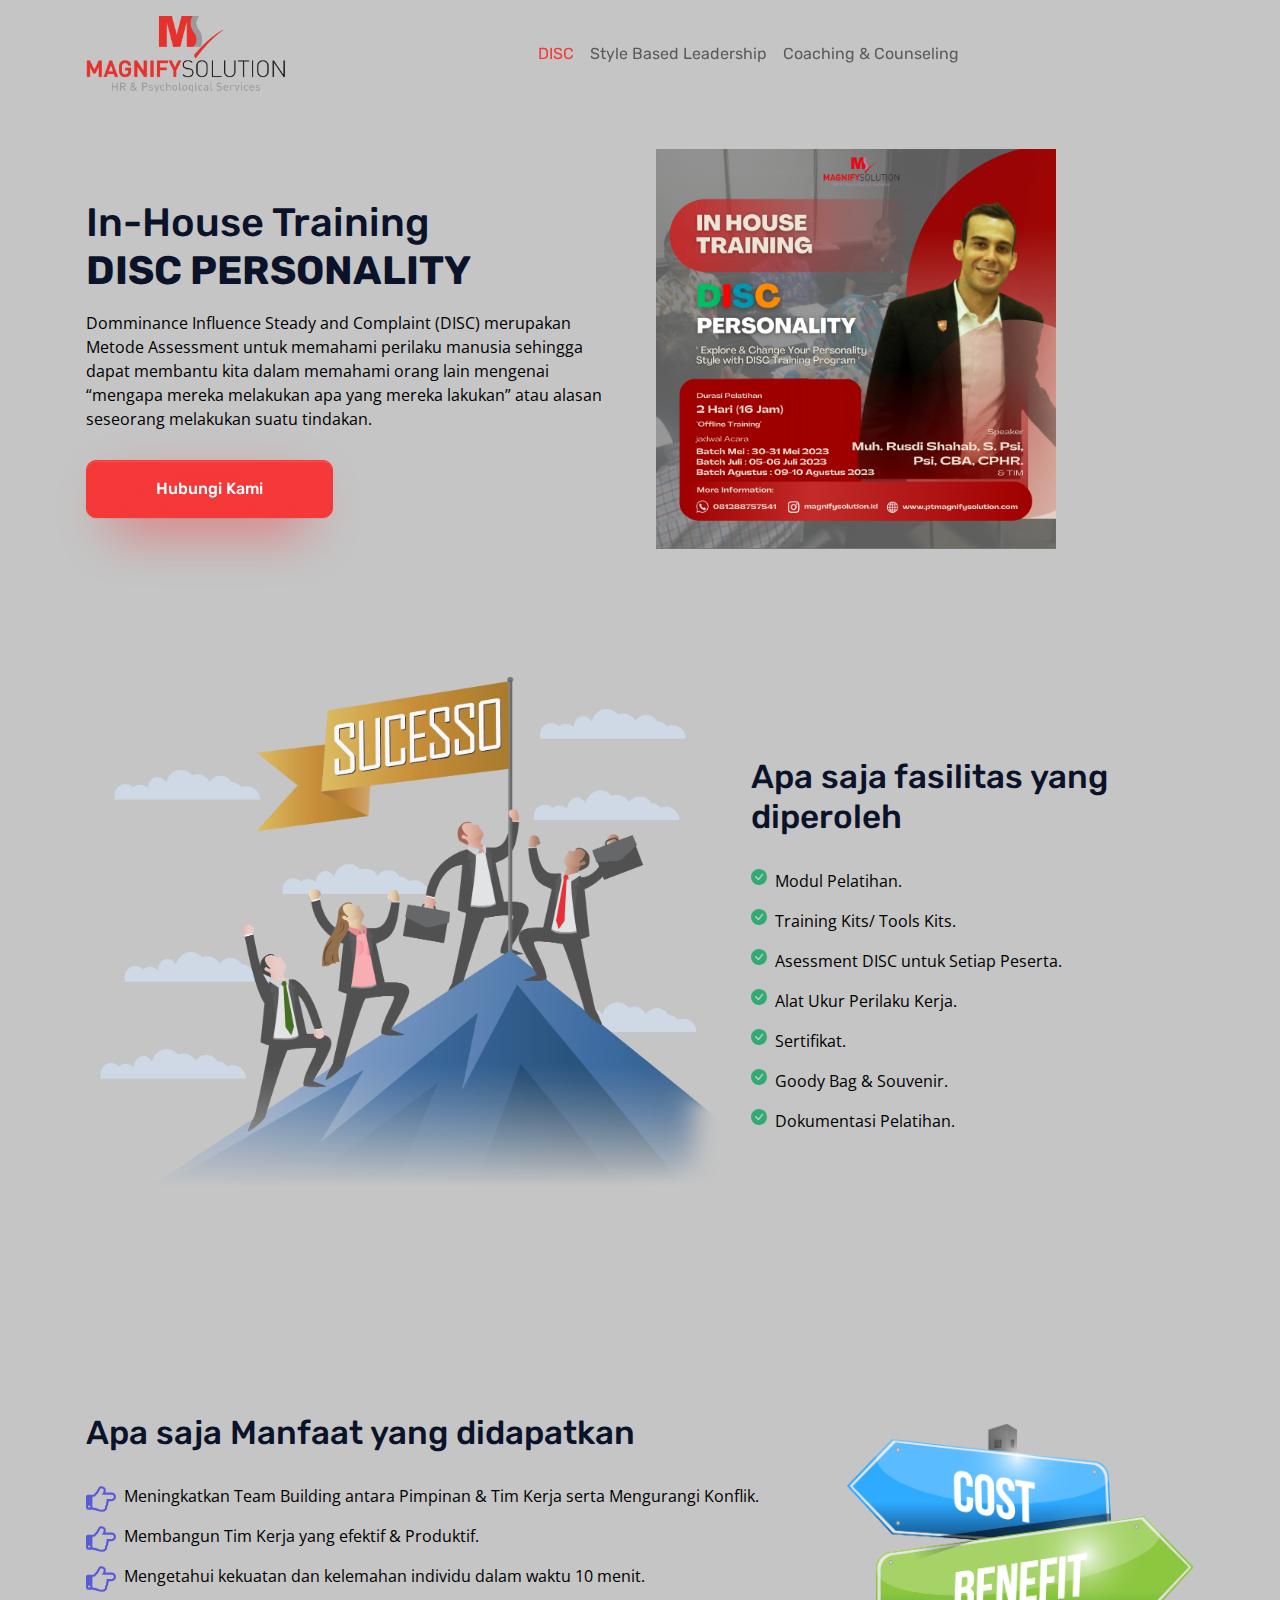
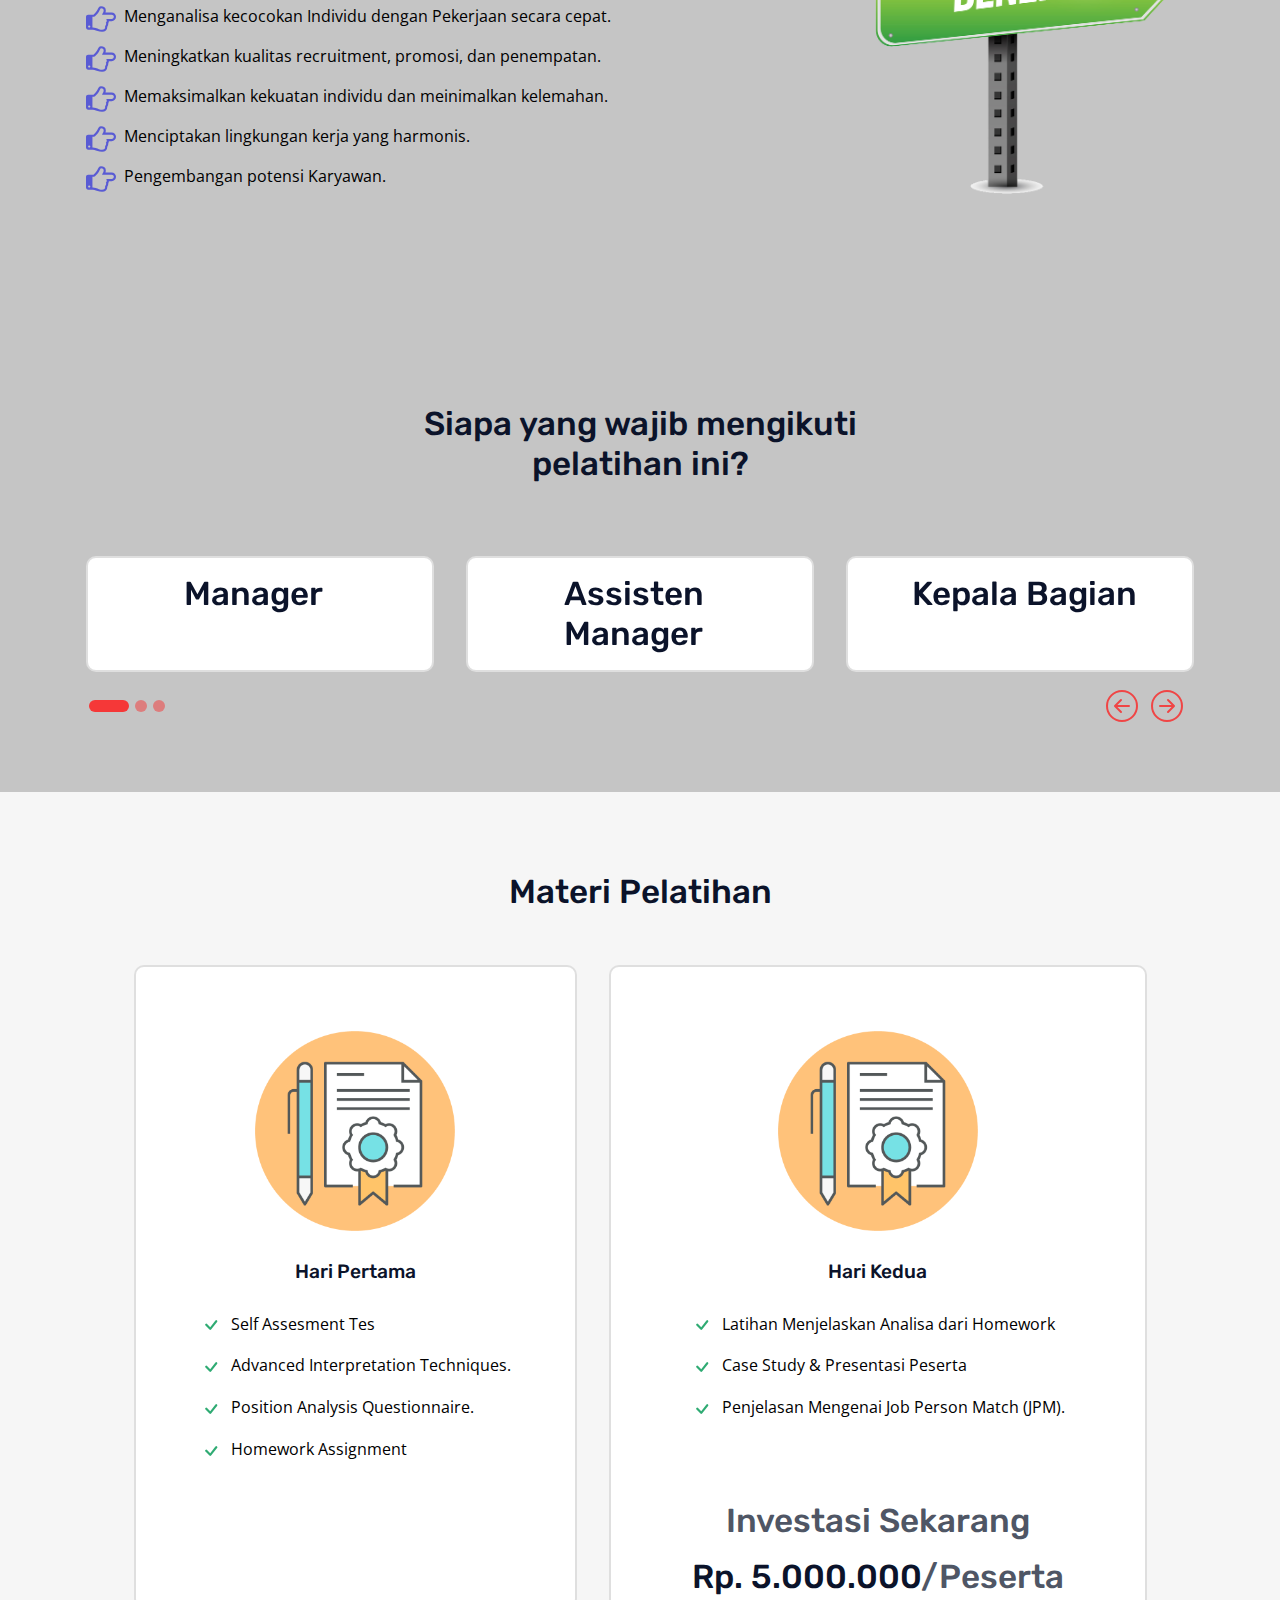
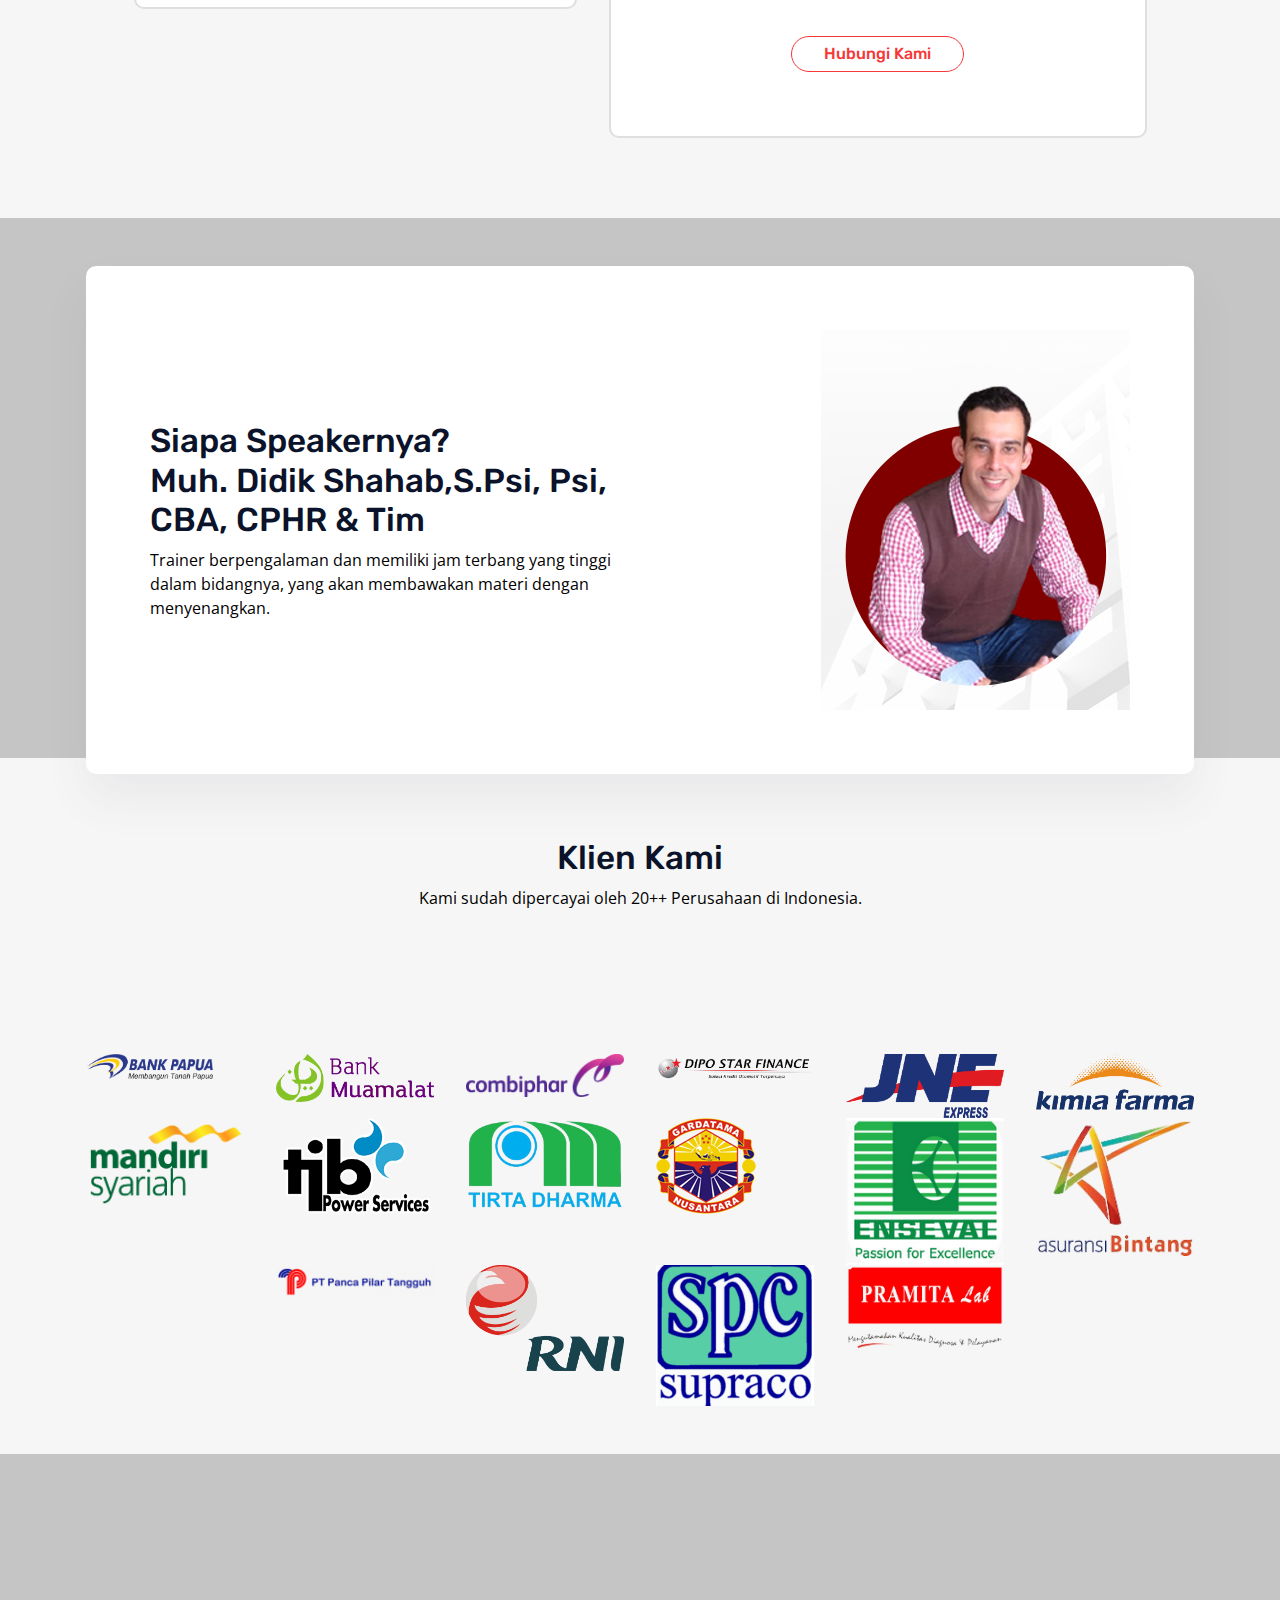
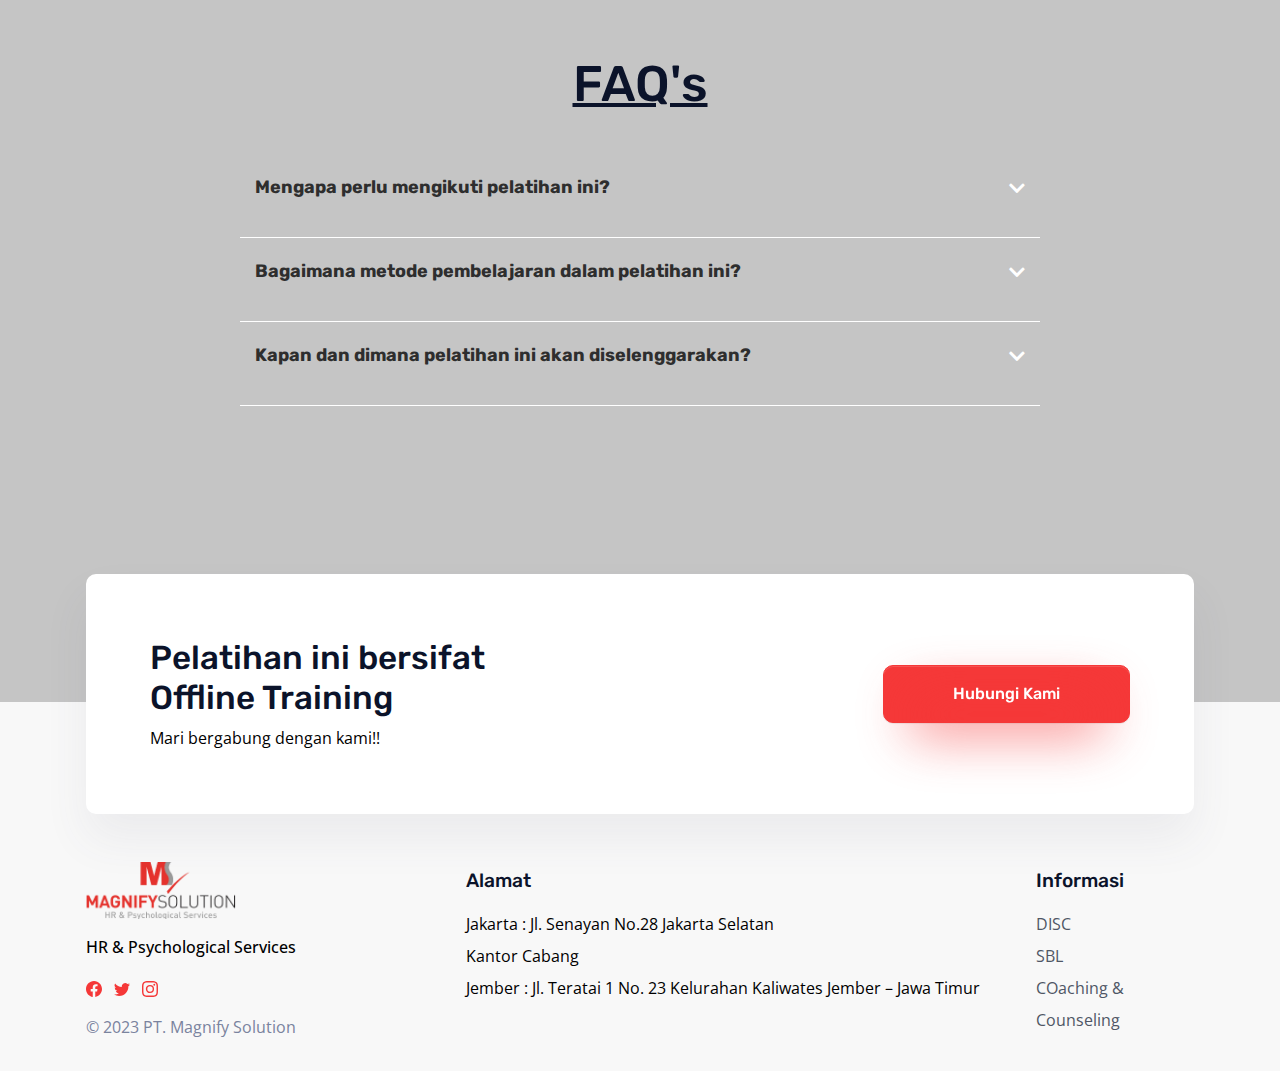
==== index.html @ 86e36650 "one" ====
<!DOCTYPE html>
<html lang="en-US" dir="ltr">

  <head>
    <meta charset="utf-8">
    <meta http-equiv="X-UA-Compatible" content="IE=edge">
    <meta name="viewport" content="width=device-width, initial-scale=1">


    <!-- ===============================================-->
    <!--    Document Title-->
    <!-- ===============================================-->
    <title>PT. Magnify Solution | HR & Psychological Services</title>


    <!-- ===============================================-->
    <!--    Favicons-->
    <!-- ===============================================-->
    <!-- fontawasome cdn -->
    <link rel="stylesheet" href="https://cdnjs.cloudflare.com/ajax/libs/font-awesome/5.15.1/css/all.min.css" />
    <!-- google font -->
    <link href="https://fonts.googleapis.com/css2?family=Open+Sans&display=swap" rel="stylesheet">
    <link rel="apple-touch-icon" sizes="180x180" href="assets/img/favicons/apple-touch-icon.png">
    <link rel="icon" type="image/png" sizes="32x32" href="assets/img/favicons/logo1.png">
    <link rel="icon" type="image/png" sizes="16x16" href="assets/img/favicons/logo1.png">
    <link rel="shortcut icon" type="image/x-icon" href="assets/img/favicons/logo1.png">
    <link rel="manifest" href="assets/img/favicons/manifest.json">
    <meta name="msapplication-TileImage" content="assets/img/favicons/mstile-150x150.png">
    <meta name="theme-color" content="#ffffff">


    <!-- ===============================================-->
    <!--    Stylesheets-->
    <!-- ===============================================-->
    <link href="assets/css/theme.css" rel="stylesheet" />
    <link rel="stylesheet" href="assets/css/style.css">

  </head>


  <body>
    <!-- ===============================================-->
    <!--    Main Content-->
    <!-- ===============================================-->
    <main class="main" id="top">
      <nav class="navbar navbar-expand-lg navbar-light fixed-top py-3" data-navbar-on-scroll="data-navbar-on-scroll">
        <div class="container"><a class="navbar-brand" href="#"><img src="assets/img/icons/logo1.png" alt="" width="200" /></a><button class="navbar-toggler collapsed" type="button" data-bs-toggle="collapse" data-bs-target="#navbarSupportedContent" aria-controls="navbarSupportedContent" aria-expanded="false" aria-label="Toggle navigation"><span class="navbar-toggler-icon"></span></button>
          <div class="collapse navbar-collapse" id="navbarSupportedContent">
            <ul class="navbar-nav mx-auto border-bottom border-lg-bottom-0 pt-2 pt-lg-0">
              <li class="nav-item"><a class="nav-link active active" aria-current="page" href="index.html">DISC</a></li>
              <li class="nav-item"><a class="nav-link" href="sbl.html">Style Based Leadership</a></li>
              <li class="nav-item"><a class="nav-link" href="cc.html">Coaching & Counseling </a></li>
            </ul>
          </div>
        </div>
      </nav>


      <!-- ============================================-->
      <!-- <section> begin ============================-->
      <section class="pb-6">

        <div class="container">
          <div class="row flex-center">
            
            <div class="col-md-7 col-lg-6 mt-5 text-center text-md-start">
              <h1 class="fw-medium">In-House Training <br> <span class="fw-bold">DISC PERSONALITY</span></h1>
              <p class="mt-3 mb-4">Domminance Influence Steady and Complaint (DISC) merupakan Metode Assessment untuk memahami perilaku manusia sehingga dapat membantu kita dalam memahami orang lain mengenai “mengapa mereka melakukan apa yang mereka lakukan” atau alasan seseorang melakukan suatu tindakan. </p><a class="btn btn-lg btn-danger hover-top btn-glow" href="https://bit.ly/cs-magnifysolution">Hubungi Kami </a>
            </div>
            <div class="col-lg-6 col-md-5 mt-4 order-md-1"><img class="img-fluid" src="assets/img/illustrations/4.png" alt="" width="400px"  /></div>
          </div>
        </div>
        <!-- end of .container-->

      </section>
      <!-- <section> close ============================-->
      <!-- ============================================-->




      <!-- ============================================-->
      <!-- <section> begin ============================-->
      <!-- <section class="py-4">

        <div class="container">
          <div class="card py-5 border-0 shadow-sm">
            <div class="card-body">
              <div class="row">
                <div class="col-4">
                  <div class="border-end d-flex justify-content-md-center">
                    <div class="mx-2 mx-md-0 me-md-5">
                      <div class="badge badge-circle bg-soft-danger">
                        <svg class="bi bi-person-fill" xmlns="http://www.w3.org/2000/svg" width="24" height="24" fill="#F53838" viewBox="0 0 16 16">
                          <path d="M3 14s-1 0-1-1 1-4 6-4 6 3 6 4-1 1-1 1H3zm5-6a3 3 0 1 0 0-6 3 3 0 0 0 0 6z"></path>
                        </svg>
                      </div>
                    </div>
                    <div>
                      <p class="fw-bolder text-1000 mb-0">90+ </p>
                      <p class="mb-0">Users </p>
                    </div>
                  </div>
                </div>
                <div class="col-4">
                  <div class="border-end d-flex justify-content-md-center">
                    <div class="mx-2 mx-md-0 me-md-5">
                      <div class="badge badge-circle bg-soft-danger">
                        <svg class="bi bi-geo-alt-fill" xmlns="http://www.w3.org/2000/svg" width="24" height="24" fill="#F53838" viewBox="0 0 16 16">
                          <path d="M8 16s6-5.686 6-10A6 6 0 0 0 2 6c0 4.314 6 10 6 10zm0-7a3 3 0 1 1 0-6 3 3 0 0 1 0 6z"></path>
                        </svg>
                      </div>
                    </div>
                    <div>
                      <p class="fw-bolder text-1000 mb-0">30+ </p>
                      <p class="mb-0">Users </p>
                    </div>
                  </div>
                </div>
                <div class="col-4">
                  <div class="d-flex justify-content-md-center">
                    <div class="mx-2 mx-md-0 me-md-5">
                      <div class="badge badge-circle bg-soft-danger">
                        <svg class="bi bi-hdd-stack-fill" xmlns="http://www.w3.org/2000/svg" width="24" height="24" fill="#F53838" viewBox="0 0 16 16">
                          <path d="M2 9a2 2 0 0 0-2 2v1a2 2 0 0 0 2 2h12a2 2 0 0 0 2-2v-1a2 2 0 0 0-2-2H2zm.5 3a.5.5 0 1 1 0-1 .5.5 0 0 1 0 1zm2 0a.5.5 0 1 1 0-1 .5.5 0 0 1 0 1zM2 2a2 2 0 0 0-2 2v1a2 2 0 0 0 2 2h12a2 2 0 0 0 2-2V4a2 2 0 0 0-2-2H2zm.5 3a.5.5 0 1 1 0-1 .5.5 0 0 1 0 1zm2 0a.5.5 0 1 1 0-1 .5.5 0 0 1 0 1z"></path>
                        </svg>
                      </div>
                    </div>
                    <div>
                      <p class="fw-bolder text-1000 mb-0">50+ </p>
                      <p class="mb-0">Users </p>
                    </div>
                  </div>
                </div>
              </div>
            </div>
          </div>
        </div>
        end of .container -->

      </section>
      <!-- <section> close ============================-->
      <!-- ============================================-->




      <!-- ============================================-->
      <!-- <section> begin ============================-->
      <section class="pt-4 pt-md-6">

        <div class="container">
          <div class="row align-items-center">
            <div class="col-md-5 col-lg-7 text-lg-center"><img class="img-fluid mb-5 mb-md-0" src="assets/img/illustrations/2b.png" alt="" /></div>
            <div class="col-md-7 col-lg-5 text-center text-md-start">
              <h2>Apa saja fasilitas yang diperoleh</h2> <br>
              <div class="d-flex">
                <svg class="bi bi-check-circle-fill" xmlns="http://www.w3.org/2000/svg" width="16" height="16" fill="#2FAB73" viewBox="0 0 16 16">
                  <path d="M16 8A8 8 0 1 1 0 8a8 8 0 0 1 16 0zm-3.97-3.03a.75.75 0 0 0-1.08.022L7.477 9.417 5.384 7.323a.75.75 0 0 0-1.06 1.06L6.97 11.03a.75.75 0 0 0 1.079-.02l3.992-4.99a.75.75 0 0 0-.01-1.05z"></path>
                </svg>
                <p class="ms-2">Modul Pelatihan.</p>
              </div>
              <div class="d-flex">
                <svg class="bi bi-check-circle-fill" xmlns="http://www.w3.org/2000/svg" width="16" height="16" fill="#2FAB73" viewBox="0 0 16 16">
                  <path d="M16 8A8 8 0 1 1 0 8a8 8 0 0 1 16 0zm-3.97-3.03a.75.75 0 0 0-1.08.022L7.477 9.417 5.384 7.323a.75.75 0 0 0-1.06 1.06L6.97 11.03a.75.75 0 0 0 1.079-.02l3.992-4.99a.75.75 0 0 0-.01-1.05z"></path>
                </svg>
                <p class="ms-2">Training Kits/ Tools Kits.</p>
              </div>
              <div class="d-flex">
                <svg class="bi bi-check-circle-fill" xmlns="http://www.w3.org/2000/svg" width="16" height="16" fill="#2FAB73" viewBox="0 0 16 16">
                  <path d="M16 8A8 8 0 1 1 0 8a8 8 0 0 1 16 0zm-3.97-3.03a.75.75 0 0 0-1.08.022L7.477 9.417 5.384 7.323a.75.75 0 0 0-1.06 1.06L6.97 11.03a.75.75 0 0 0 1.079-.02l3.992-4.99a.75.75 0 0 0-.01-1.05z"></path>
                </svg>
                <p class="ms-2">Asessment DISC untuk Setiap Peserta.</p>
              </div>
              <div class="d-flex">
                <svg class="bi bi-check-circle-fill" xmlns="http://www.w3.org/2000/svg" width="16" height="16" fill="#2FAB73" viewBox="0 0 16 16">
                  <path d="M16 8A8 8 0 1 1 0 8a8 8 0 0 1 16 0zm-3.97-3.03a.75.75 0 0 0-1.08.022L7.477 9.417 5.384 7.323a.75.75 0 0 0-1.06 1.06L6.97 11.03a.75.75 0 0 0 1.079-.02l3.992-4.99a.75.75 0 0 0-.01-1.05z"></path>
                </svg>
                <p class="ms-2">Alat Ukur Perilaku Kerja.</p>
              </div>
              <div class="d-flex">
                <svg class="bi bi-check-circle-fill" xmlns="http://www.w3.org/2000/svg" width="16" height="16" fill="#2FAB73" viewBox="0 0 16 16">
                  <path d="M16 8A8 8 0 1 1 0 8a8 8 0 0 1 16 0zm-3.97-3.03a.75.75 0 0 0-1.08.022L7.477 9.417 5.384 7.323a.75.75 0 0 0-1.06 1.06L6.97 11.03a.75.75 0 0 0 1.079-.02l3.992-4.99a.75.75 0 0 0-.01-1.05z"></path>
                </svg>
                <p class="ms-2">Sertifikat.</p>
              </div>
              <div class="d-flex">
                <svg class="bi bi-check-circle-fill" xmlns="http://www.w3.org/2000/svg" width="16" height="16" fill="#2FAB73" viewBox="0 0 16 16">
                  <path d="M16 8A8 8 0 1 1 0 8a8 8 0 0 1 16 0zm-3.97-3.03a.75.75 0 0 0-1.08.022L7.477 9.417 5.384 7.323a.75.75 0 0 0-1.06 1.06L6.97 11.03a.75.75 0 0 0 1.079-.02l3.992-4.99a.75.75 0 0 0-.01-1.05z"></path>
                </svg>
                <p class="ms-2">Goody Bag & Souvenir.</p>
              </div>
              <div class="d-flex">
                <svg class="bi bi-check-circle-fill" xmlns="http://www.w3.org/2000/svg" width="16" height="16" fill="#2FAB73" viewBox="0 0 16 16">
                  <path d="M16 8A8 8 0 1 1 0 8a8 8 0 0 1 16 0zm-3.97-3.03a.75.75 0 0 0-1.08.022L7.477 9.417 5.384 7.323a.75.75 0 0 0-1.06 1.06L6.97 11.03a.75.75 0 0 0 1.079-.02l3.992-4.99a.75.75 0 0 0-.01-1.05z"></path>
                </svg>
                <p class="ms-2">Dokumentasi Pelatihan.</p>
              </div>
            </div>
          </div>
        </div>
        <!-- end of .container-->

      </section>
      <!-- <section> close ============================-->
      <!-- ============================================-->

      <section class="pt-4 pt-md-6">

        <div class="container">
          <div class="row align-items-center">
            <div class="col-md-7 col-lg-8 text-md-start">
              <h2>Apa saja Manfaat yang didapatkan</h2> <br>
              <div class="d-flex">
                
                <svg xmlns="http://www.w3.org/2000/svg" width="30" height="30" viewBox="0 0 1792 1792" id="Hand">
                  <path d="M256 1344q0-26-19-45t-45-19-45 19-19 45 19 45 45 19 45-19 19-45zm1408-576q0-51-39-89.5t-89-38.5H960q0-20 15-48.5t33-55 33-68 15-84.5q0-67-44.5-97.5T896 256q-24 0-90 139-24 44-37 65-40 64-112 145-71 81-101 106-69 57-140 57h-32v640h32q72 0 167 32t193.5 64 179.5 32q189 0 189-167 0-26-5-56 30-16 47.5-52.5t17.5-73.5-18-69q53-50 53-119 0-25-10-55.5t-25-47.5h331q52 0 90-38t38-90zm128-1q0 105-75.5 181t-180.5 76h-169q-4 62-37 119 3 21 3 43 0 101-60 178 1 139-85 219.5T961 1664q-133 0-322-69-164-59-223-59H128q-53 0-90.5-37.5T0 1408V768q0-53 37.5-90.5T128 640h288q10 0 21.5-4.5t23.5-14 22.5-18 24-22.5 20.5-21.5 19-21.5 14-17q65-74 100-129 13-21 33-62t37-72 40.5-63 55-49.5T896 128q125 0 206.5 67t81.5 189q0 68-22 128h374q104 0 180 76t76 179z" fill="#595bd4" class="color000000 svgShape"></path></svg>
                <p class="ms-2">Meningkatkan Team  Building antara Pimpinan & Tim Kerja serta Mengurangi Konflik.</p>
              </div>
              <div class="d-flex">
                <svg xmlns="http://www.w3.org/2000/svg" width="30" height="30" viewBox="0 0 1792 1792" id="Hand">
                  <path d="M256 1344q0-26-19-45t-45-19-45 19-19 45 19 45 45 19 45-19 19-45zm1408-576q0-51-39-89.5t-89-38.5H960q0-20 15-48.5t33-55 33-68 15-84.5q0-67-44.5-97.5T896 256q-24 0-90 139-24 44-37 65-40 64-112 145-71 81-101 106-69 57-140 57h-32v640h32q72 0 167 32t193.5 64 179.5 32q189 0 189-167 0-26-5-56 30-16 47.5-52.5t17.5-73.5-18-69q53-50 53-119 0-25-10-55.5t-25-47.5h331q52 0 90-38t38-90zm128-1q0 105-75.5 181t-180.5 76h-169q-4 62-37 119 3 21 3 43 0 101-60 178 1 139-85 219.5T961 1664q-133 0-322-69-164-59-223-59H128q-53 0-90.5-37.5T0 1408V768q0-53 37.5-90.5T128 640h288q10 0 21.5-4.5t23.5-14 22.5-18 24-22.5 20.5-21.5 19-21.5 14-17q65-74 100-129 13-21 33-62t37-72 40.5-63 55-49.5T896 128q125 0 206.5 67t81.5 189q0 68-22 128h374q104 0 180 76t76 179z" fill="#595bd4" class="color000000 svgShape"></path></svg>
                <p class="ms-2">Membangun Tim Kerja yang efektif & Produktif.</p>
              </div>
              <div class="d-flex">
                <svg xmlns="http://www.w3.org/2000/svg" width="30" height="30" viewBox="0 0 1792 1792" id="Hand">
                  <path d="M256 1344q0-26-19-45t-45-19-45 19-19 45 19 45 45 19 45-19 19-45zm1408-576q0-51-39-89.5t-89-38.5H960q0-20 15-48.5t33-55 33-68 15-84.5q0-67-44.5-97.5T896 256q-24 0-90 139-24 44-37 65-40 64-112 145-71 81-101 106-69 57-140 57h-32v640h32q72 0 167 32t193.5 64 179.5 32q189 0 189-167 0-26-5-56 30-16 47.5-52.5t17.5-73.5-18-69q53-50 53-119 0-25-10-55.5t-25-47.5h331q52 0 90-38t38-90zm128-1q0 105-75.5 181t-180.5 76h-169q-4 62-37 119 3 21 3 43 0 101-60 178 1 139-85 219.5T961 1664q-133 0-322-69-164-59-223-59H128q-53 0-90.5-37.5T0 1408V768q0-53 37.5-90.5T128 640h288q10 0 21.5-4.5t23.5-14 22.5-18 24-22.5 20.5-21.5 19-21.5 14-17q65-74 100-129 13-21 33-62t37-72 40.5-63 55-49.5T896 128q125 0 206.5 67t81.5 189q0 68-22 128h374q104 0 180 76t76 179z" fill="#595bd4" class="color000000 svgShape"></path></svg>
                <p class="ms-2">Mengetahui kekuatan dan kelemahan individu dalam waktu 10 menit.</p>
              </div>
              <div class="d-flex">
                <svg xmlns="http://www.w3.org/2000/svg" width="30" height="30" viewBox="0 0 1792 1792" id="Hand">
                  <path d="M256 1344q0-26-19-45t-45-19-45 19-19 45 19 45 45 19 45-19 19-45zm1408-576q0-51-39-89.5t-89-38.5H960q0-20 15-48.5t33-55 33-68 15-84.5q0-67-44.5-97.5T896 256q-24 0-90 139-24 44-37 65-40 64-112 145-71 81-101 106-69 57-140 57h-32v640h32q72 0 167 32t193.5 64 179.5 32q189 0 189-167 0-26-5-56 30-16 47.5-52.5t17.5-73.5-18-69q53-50 53-119 0-25-10-55.5t-25-47.5h331q52 0 90-38t38-90zm128-1q0 105-75.5 181t-180.5 76h-169q-4 62-37 119 3 21 3 43 0 101-60 178 1 139-85 219.5T961 1664q-133 0-322-69-164-59-223-59H128q-53 0-90.5-37.5T0 1408V768q0-53 37.5-90.5T128 640h288q10 0 21.5-4.5t23.5-14 22.5-18 24-22.5 20.5-21.5 19-21.5 14-17q65-74 100-129 13-21 33-62t37-72 40.5-63 55-49.5T896 128q125 0 206.5 67t81.5 189q0 68-22 128h374q104 0 180 76t76 179z" fill="#595bd4" class="color000000 svgShape"></path></svg>
                <p class="ms-2">Menganalisa kecocokan Individu dengan Pekerjaan secara cepat.</p>
              </div>
              <div class="d-flex">
                <svg xmlns="http://www.w3.org/2000/svg" width="30" height="30" viewBox="0 0 1792 1792" id="Hand">
                  <path d="M256 1344q0-26-19-45t-45-19-45 19-19 45 19 45 45 19 45-19 19-45zm1408-576q0-51-39-89.5t-89-38.5H960q0-20 15-48.5t33-55 33-68 15-84.5q0-67-44.5-97.5T896 256q-24 0-90 139-24 44-37 65-40 64-112 145-71 81-101 106-69 57-140 57h-32v640h32q72 0 167 32t193.5 64 179.5 32q189 0 189-167 0-26-5-56 30-16 47.5-52.5t17.5-73.5-18-69q53-50 53-119 0-25-10-55.5t-25-47.5h331q52 0 90-38t38-90zm128-1q0 105-75.5 181t-180.5 76h-169q-4 62-37 119 3 21 3 43 0 101-60 178 1 139-85 219.5T961 1664q-133 0-322-69-164-59-223-59H128q-53 0-90.5-37.5T0 1408V768q0-53 37.5-90.5T128 640h288q10 0 21.5-4.5t23.5-14 22.5-18 24-22.5 20.5-21.5 19-21.5 14-17q65-74 100-129 13-21 33-62t37-72 40.5-63 55-49.5T896 128q125 0 206.5 67t81.5 189q0 68-22 128h374q104 0 180 76t76 179z" fill="#595bd4" class="color000000 svgShape"></path></svg>
                <p class="ms-2">Meningkatkan kualitas recruitment, promosi, dan penempatan.</p>
              </div>
              <div class="d-flex">
                <svg xmlns="http://www.w3.org/2000/svg" width="30" height="30" viewBox="0 0 1792 1792" id="Hand">
                  <path d="M256 1344q0-26-19-45t-45-19-45 19-19 45 19 45 45 19 45-19 19-45zm1408-576q0-51-39-89.5t-89-38.5H960q0-20 15-48.5t33-55 33-68 15-84.5q0-67-44.5-97.5T896 256q-24 0-90 139-24 44-37 65-40 64-112 145-71 81-101 106-69 57-140 57h-32v640h32q72 0 167 32t193.5 64 179.5 32q189 0 189-167 0-26-5-56 30-16 47.5-52.5t17.5-73.5-18-69q53-50 53-119 0-25-10-55.5t-25-47.5h331q52 0 90-38t38-90zm128-1q0 105-75.5 181t-180.5 76h-169q-4 62-37 119 3 21 3 43 0 101-60 178 1 139-85 219.5T961 1664q-133 0-322-69-164-59-223-59H128q-53 0-90.5-37.5T0 1408V768q0-53 37.5-90.5T128 640h288q10 0 21.5-4.5t23.5-14 22.5-18 24-22.5 20.5-21.5 19-21.5 14-17q65-74 100-129 13-21 33-62t37-72 40.5-63 55-49.5T896 128q125 0 206.5 67t81.5 189q0 68-22 128h374q104 0 180 76t76 179z" fill="#595bd4" class="color000000 svgShape"></path></svg>
                <p class="ms-2">Memaksimalkan kekuatan individu dan meinimalkan kelemahan.</p>
              </div>
              <div class="d-flex">
                <svg xmlns="http://www.w3.org/2000/svg" width="30" height="30" viewBox="0 0 1792 1792" id="Hand">
                  <path d="M256 1344q0-26-19-45t-45-19-45 19-19 45 19 45 45 19 45-19 19-45zm1408-576q0-51-39-89.5t-89-38.5H960q0-20 15-48.5t33-55 33-68 15-84.5q0-67-44.5-97.5T896 256q-24 0-90 139-24 44-37 65-40 64-112 145-71 81-101 106-69 57-140 57h-32v640h32q72 0 167 32t193.5 64 179.5 32q189 0 189-167 0-26-5-56 30-16 47.5-52.5t17.5-73.5-18-69q53-50 53-119 0-25-10-55.5t-25-47.5h331q52 0 90-38t38-90zm128-1q0 105-75.5 181t-180.5 76h-169q-4 62-37 119 3 21 3 43 0 101-60 178 1 139-85 219.5T961 1664q-133 0-322-69-164-59-223-59H128q-53 0-90.5-37.5T0 1408V768q0-53 37.5-90.5T128 640h288q10 0 21.5-4.5t23.5-14 22.5-18 24-22.5 20.5-21.5 19-21.5 14-17q65-74 100-129 13-21 33-62t37-72 40.5-63 55-49.5T896 128q125 0 206.5 67t81.5 189q0 68-22 128h374q104 0 180 76t76 179z" fill="#595bd4" class="color000000 svgShape"></path></svg>
                <p class="ms-2">Menciptakan lingkungan kerja yang harmonis.</p>
              </div>
              <div class="d-flex">
                <svg xmlns="http://www.w3.org/2000/svg" width="30" height="30" viewBox="0 0 1792 1792" id="Hand">
                  <path d="M256 1344q0-26-19-45t-45-19-45 19-19 45 19 45 45 19 45-19 19-45zm1408-576q0-51-39-89.5t-89-38.5H960q0-20 15-48.5t33-55 33-68 15-84.5q0-67-44.5-97.5T896 256q-24 0-90 139-24 44-37 65-40 64-112 145-71 81-101 106-69 57-140 57h-32v640h32q72 0 167 32t193.5 64 179.5 32q189 0 189-167 0-26-5-56 30-16 47.5-52.5t17.5-73.5-18-69q53-50 53-119 0-25-10-55.5t-25-47.5h331q52 0 90-38t38-90zm128-1q0 105-75.5 181t-180.5 76h-169q-4 62-37 119 3 21 3 43 0 101-60 178 1 139-85 219.5T961 1664q-133 0-322-69-164-59-223-59H128q-53 0-90.5-37.5T0 1408V768q0-53 37.5-90.5T128 640h288q10 0 21.5-4.5t23.5-14 22.5-18 24-22.5 20.5-21.5 19-21.5 14-17q65-74 100-129 13-21 33-62t37-72 40.5-63 55-49.5T896 128q125 0 206.5 67t81.5 189q0 68-22 128h374q104 0 180 76t76 179z" fill="#595bd4" class="color000000 svgShape"></path></svg>
                <p class="ms-2">Pengembangan potensi Karyawan.</p>
              </div>
            </div>
            <div class="col-md-5 col-lg-4 text-lg-center"><img class="img-fluid mb-5 mb-md-0" src="assets/img/illustrations/2a.png" alt="" /></div>
          </div>
        </div>
        <!-- end of .container-->
     
      </section>
      <!-- <section> close ============================-->
      <!-- ============================================-->

<!-- ============================================-->
      <!-- <section> begin ============================-->
        <section class="py-7">

          <div class="container">
            <div class="row flex-center">
              <div class="col-md-8 col-lg-5 text-center">
                <h2>Siapa yang wajib mengikuti pelatihan ini?</h2>
              </div>
            </div>
            <div class="carousel slide pt-6" id="carouselExampleDark" data-bs-ride="carousel">
              <div class="carousel-inner">
                <div class="carousel-item active" data-bs-interval="10000">
                  <div class="row h-100">
                    
                    <div class="col-md-4 mb-3 mb-md-0">
                      <div class="card h-100">
                        <div class="card-body">
                              <div class="flex-10 ms-7">
                                <h2 class="mb-0 fs--8 text-1000 fw-medium">Manager</h2>
                              </div>
                        </div>
                      </div>
                    </div>

                    <div class="col-md-4 mb-3 mb-md-0">
                      <div class="card h-100">
                        <div class="card-body">
                              <div class="flex-10 ms-7">
                                <h2 class="mb-0 fs--8 text-1000 fw-medium">Assisten Manager</h2>
                              </div>
                        </div>
                      </div>
                    </div>

                    <div class="col-md-4 mb-3 mb-md-0">
                      <div class="card h-100">
                        <div class="card-body">
                              <div class="flex-10 ms-5">
                                <h2 class="mb-0 fs--8 text-1000 fw-medium">Kepala Bagian</h2>
                              </div>
                        </div>
                      </div>
                    </div>
                    
                  </div>
                </div>
                <div class="carousel-item" data-bs-interval="2000">
                  <div class="row h-100">

                    <div class="col-md-4 mb-3 mb-md-0">
                      <div class="card h-100">
                        <div class="card-body">
                              <div class="flex-10 ms-8">
                                <h2 class="mb-0 fs--8 text-1000 fw-medium">HRD</h2>
                              </div>
                        </div>
                      </div>
                    </div>

                    <div class="col-md-4 mb-3 mb-md-0">
                      <div class="card h-100">
                        <div class="card-body">
                              <div class="flex-10 ms-7">
                                <h2 class="mb-0 fs--8 text-1000 fw-medium">Supervisor</h2>
                              </div>
                        </div>
                      </div>
                    </div>

                    <div class="col-md-4 mb-3 mb-md-0">
                      <div class="card h-100">
                        <div class="card-body">
                              <div class="flex-10 ms-7">
                                <h2 class="mb-0 fs--8 text-1000 fw-medium">Karyawan</h2>
                              </div>
                        </div>
                      </div>
                    </div>

                  </div>
                </div>
                
                <div class="carousel-item" data-bs-interval="2000">
                  <div class="row h-100">

                    <div class="col-md-4 mb-3 mb-md-0">
                      <div class="card h-100">
                        <div class="card-body">
                              <div class="flex-10 ms-8">
                                <h2 class="mb-0 fs--8 text-1000 fw-medium">Umum</h2>
                              </div>
                        </div>
                      </div>
                    </div>
                  </div>
                </div>

              </div>
              <div class="row px-3 px-md-0 mt-4">
                <div class="col-6 position-relative">
                  <ol class="carousel-indicators">
                    <li class="active" data-bs-target="#carouselExampleDark" data-bs-slide-to="0"></li>
                    <li data-bs-target="#carouselExampleDark" data-bs-slide-to="1"></li>
                    <li data-bs-target="#carouselExampleDark" data-bs-slide-to="2"></li>
                  </ol>
                </div>
                <div class="col-6 position-relative"><a class="carousel-control-prev carousel-icon z-index-2" href="#carouselExampleDark" role="button" data-bs-slide="prev"><span class="carousel-control-prev-icon" aria-hidden="true"></span><span class="visually-hidden">Previous</span></a><a class="carousel-control-next carousel-icon z-index-2" href="#carouselExampleDark" role="button" data-bs-slide="next"><span class="carousel-control-next-icon" aria-hidden="true"></span><span class="visually-hidden">Next</span></a></div>
              </div>
            </div>
          </div>
          <!-- end of .container-->
  
        </section>
        <!-- <section> close ============================-->
        <!-- ============================================-->

      <!-- ============================================-->
      <!-- <section> begin ============================-->
      <section class="bg-100 py-7">

        <div class="container-lg">
          <div class="row justify-content-center">
            <div class="col-md-8 col-lg-5 text-center mb-3">
              <h2>Materi Pelatihan</h2>
            </div>
          </div>
          <div class="row h-100 justify-content-center">

            <div class="col-md-5 pt-4 px-md-2 px-lg-3">
              <div class="card h-230">
                <div class="card-body d-flex flex-column justify-content-around mx-auto">
                  <div class="text-center pt-5"><img class="img-fluid" src="assets/img/icons/pricing1.png" width="200" alt="" />
                    <h5 class="my-4">Hari Pertama</h5>
                  </div>
                  <ul class="list-unstyled">
                    <li class="mb-3"><span class="me-2">
                        <svg class="bi bi-check" xmlns="http://www.w3.org/2000/svg" width="24" height="24" fill="#2FAB73" viewBox="0 0 16 16">
                          <path d="M10.97 4.97a.75.75 0 0 1 1.07 1.05l-3.99 4.99a.75.75 0 0 1-1.08.02L4.324 8.384a.75.75 0 1 1 1.06-1.06l2.094 2.093 3.473-4.425a.267.267 0 0 1 .02-.022z"></path>
                        </svg></span>Self Assesment Tes
                    </li>
                    <li class="mb-3"><span class="me-2">
                        <svg class="bi bi-check" xmlns="http://www.w3.org/2000/svg" width="24" height="24" fill="#2FAB73" viewBox="0 0 16 16">
                          <path d="M10.97 4.97a.75.75 0 0 1 1.07 1.05l-3.99 4.99a.75.75 0 0 1-1.08.02L4.324 8.384a.75.75 0 1 1 1.06-1.06l2.094 2.093 3.473-4.425a.267.267 0 0 1 .02-.022z"></path>
                        </svg></span>Advanced Interpretation Techniques.
                    </li>
                    <li class="mb-3"><span class="me-2">
                        <svg class="bi bi-check" xmlns="http://www.w3.org/2000/svg" width="24" height="24" fill="#2FAB73" viewBox="0 0 16 16">
                          <path d="M10.97 4.97a.75.75 0 0 1 1.07 1.05l-3.99 4.99a.75.75 0 0 1-1.08.02L4.324 8.384a.75.75 0 1 1 1.06-1.06l2.094 2.093 3.473-4.425a.267.267 0 0 1 .02-.022z"></path>
                        </svg></span>Position Analysis Questionnaire.
                    </li>
                    <li class="mb-3"><span class="me-2">
                        <svg class="bi bi-check" xmlns="http://www.w3.org/2000/svg" width="24" height="24" fill="#2FAB73" viewBox="0 0 16 16">
                          <path d="M10.97 4.97a.75.75 0 0 1 1.07 1.05l-3.99 4.99a.75.75 0 0 1-1.08.02L4.324 8.384a.75.75 0 1 1 1.06-1.06l2.094 2.093 3.473-4.425a.267.267 0 0 1 .02-.022z"></path>
                        </svg></span>Homework Assignment
                    </li>
                  </ul>
                  <div class="text-center my-5">
                    
                  </div>
                </div>
              </div>
            </div>

            <div class="col-md-6 pt-4 px-md-2 px-lg-3">
              <div class="card h-280">
                <div class="card-body d-flex flex-column justify-content-around mx-auto">
                  <div class="text-center pt-5"><img class="img-fluid" src="assets/img/icons/pricing1.png" width="200" alt="" />
                    <h5 class="my-4">Hari Kedua</h5>
                  </div>
                  <ul class="list-unstyled">
                    <li class="mb-3"><span class="me-2">
                        <svg class="bi bi-check" xmlns="http://www.w3.org/2000/svg" width="24" height="24" fill="#2FAB73" viewBox="0 0 16 16">
                          <path d="M10.97 4.97a.75.75 0 0 1 1.07 1.05l-3.99 4.99a.75.75 0 0 1-1.08.02L4.324 8.384a.75.75 0 1 1 1.06-1.06l2.094 2.093 3.473-4.425a.267.267 0 0 1 .02-.022z"></path>
                        </svg></span>Latihan Menjelaskan Analisa dari Homework
                    </li>
                    <li class="mb-3"><span class="me-2">
                        <svg class="bi bi-check" xmlns="http://www.w3.org/2000/svg" width="24" height="24" fill="#2FAB73" viewBox="0 0 16 16">
                          <path d="M10.97 4.97a.75.75 0 0 1 1.07 1.05l-3.99 4.99a.75.75 0 0 1-1.08.02L4.324 8.384a.75.75 0 1 1 1.06-1.06l2.094 2.093 3.473-4.425a.267.267 0 0 1 .02-.022z"></path>
                        </svg></span>Case Study & Presentasi Peserta
                    </li>
                    <li class="mb-3"><span class="me-2">
                        <svg class="bi bi-check" xmlns="http://www.w3.org/2000/svg" width="24" height="24" fill="#2FAB73" viewBox="0 0 16 16">
                          <path d="M10.97 4.97a.75.75 0 0 1 1.07 1.05l-3.99 4.99a.75.75 0 0 1-1.08.02L4.324 8.384a.75.75 0 1 1 1.06-1.06l2.094 2.093 3.473-4.425a.267.267 0 0 1 .02-.022z"></path>
                        </svg></span>Penjelasan Mengenai Job Person Match (JPM).
                    </li>
                  </ul>
                  
                  <div class="text-center my-5">
                    <h2 class="mb-3"><span class="text-900">Investasi Sekarang</span></h2>
                    <h2 class="mb-3">Rp. 5.000.000<span class="text-900">/Peserta</span></h2> <br> <a class="btn btn-outline-danger rounded-pill" href="https://bit.ly/cs-magnifysolution">Hubungi Kami </a> 
                  </div>
                </div>
              </div>
            </div>

          </div>
        </div>
        <!-- end of .container-->

      </section>
      <!-- <section> close ============================-->
      <!-- ============================================-->


      <!-- ============================================-->
      <!-- <section> begin ============================-->
        <section class="py-5 z-index-1" style="margin-bottom: -10rem">

          <div class="container">
            <div class="card py-5 px-5 border-0 shadow-sm">
              <div class="card-body">
                <div class="row flex-center">
                  <div class="col-12 col-lg-6 text-lg-start">
                    <h2>Siapa Speakernya? <br />Muh. Didik Shahab,S.Psi, Psi, CBA, CPHR & Tim</h2>
                    <p class="mb-lg-0">Trainer berpengalaman dan memiliki jam terbang yang tinggi dalam bidangnya, yang akan membawakan materi dengan menyenangkan.</p>
                  </div>
                  <div class="col-12 col-lg-6 text-lg-end"><img class="img-fluid mb-5 mb-md-0" src="assets/img/gallery/Profil PT MAGNIFY SOLUTION.png" alt="" /></div>
                </div>
              </div>
            </div>
          </div>
  
        </section>
        <!-- <section> close ============================-->
        <!-- ============================================ -->

<br><br><br><br>



      <!-- ============================================-->
      <!-- <section> begin ============================-->
      <section class="bg-100 py-7 text-center">

        <div class="container">
          <div class="row justify-content-center">
            <div class="col-md-8 col-lg-5">
              <h2>Klien Kami</h2>
              <p>Kami sudah dipercayai oleh 20++ Perusahaan di Indonesia.</p>
            </div>
          </div>
        </div>
        <!-- end of .container-->

      </section>
      <!-- <section> close ============================-->
      <!-- ============================================-->


      <!-- ============================================-->
      <!-- <section> begin ============================-->
      <section class="py-5 bg-100">

        <div class="container">
          <div class="row justify-content-center">
            <div class="col-6 col-sm-4 col-md-2 mb-2 mb-md-0"><img class="img-fluid" src="assets/img/client/1.png" alt="" height="50" /></div>
            <div class="col-6 col-sm-4 col-md-2 mb-2 mb-md-0"><img class="img-fluid" src="assets/img/client/2.png" alt="" height="50" /></div>
            <div class="col-6 col-sm-4 col-md-2 mb-2 mb-md-0"><img class="img-fluid" src="assets/img/client/3.png" alt="" height="50" /></div>
            <div class="col-6 col-sm-4 col-md-2 mb-2 mb-sm-0"><img class="img-fluid" src="assets/img/client/4.png" alt="" height="50" /></div>
            <div class="col-6 col-sm-4 col-md-2 mb-2 mb-sm-0"><img class="img-fluid" src="assets/img/client/5.png" alt="" height="50" /></div>
            <div class="col-6 col-sm-4 col-md-2 mb-2 mb-sm-0"><img class="img-fluid" src="assets/img/client/6.png" alt="" height="50" /></div>
            <div class="col-6 col-sm-4 col-md-2 mb-2 mb-sm-0"><img class="img-fluid" src="assets/img/client/7.png" alt="" height="50" /></div>
            <div class="col-6 col-sm-4 col-md-2 mb-2 mb-sm-0"><img class="img-fluid" src="assets/img/client/8.png" alt="" height="50" /></div>
            <div class="col-6 col-sm-4 col-md-2 mb-2 mb-sm-0"><img class="img-fluid" src="assets/img/client/9.png" alt="" height="50" /></div>
            <div class="col-6 col-sm-4 col-md-2 mb-2 mb-sm-0"><img class="img-fluid" src="assets/img/client/10.png" alt="" height="50" /></div>
            <div class="col-6 col-sm-4 col-md-2 mb-2 mb-sm-0"><img class="img-fluid" src="assets/img/client/11.png" alt="" height="50" /></div>
            <div class="col-6 col-sm-4 col-md-2 mb-2 mb-sm-0"><img class="img-fluid" src="assets/img/client/12.png" alt="" height="50" /></div>
            <div class="col-6 col-sm-4 col-md-2 mb-2 mb-sm-0"><img class="img-fluid" src="assets/img/client/13.png" alt="" height="50" /></div>
            <div class="col-6 col-sm-4 col-md-2 mb-2 mb-sm-0"><img class="img-fluid" src="assets/img/client/14.png" alt="" height="50" /></div>
            <div class="col-6 col-sm-4 col-md-2 mb-2 mb-sm-0"><img class="img-fluid" src="assets/img/client/15.png" alt="" height="50" /></div>
            <div class="col-6 col-sm-4 col-md-2 mb-2 mb-sm-0"><img class="img-fluid" src="assets/img/client/16.png" alt="" height="50" /></div>
          </div>
        </div>
        <!-- end of .container-->

      </section>
      <!-- <section> close ============================-->
      <!-- ============================================-->




      <!-- ============================================-->
      <!-- <section> begin ============================-->
      <!-- <section class="py-7">

        <div class="container">
          <div class="row flex-center">
            <div class="col-md-8 col-lg-5 text-center">
              <h2>Trusted by Thousands of<br />Happy Customer</h2>
              <p>These are the stories of our customers who have joined us with great pleasure when using this crazy feature.</p>
            </div>
          </div>
          <div class="carousel slide pt-6" id="carouselExampleDark" data-bs-ride="carousel">
            <div class="carousel-inner">
              <div class="carousel-item active" data-bs-interval="10000">
                <div class="row h-100">
                  <div class="col-md-4 mb-3 mb-md-0">
                    <div class="card h-100">
                      <div class="card-body">
                        <div class="d-flex justify-content-between align-items-center">
                          <div class="d-flex align-items-center"><img class="img-fluid" src="assets/img/gallery/user-1.png" alt="" />
                            <div class="flex-1 ms-3">
                              <h6 class="mb-0 fs--1 text-1000 fw-medium">Viezh Robert</h6>
                              <p class="fs--2 fw-normal mb-0">arsaw, Poland</p>
                            </div>
                          </div>
                          <div class="d-flex align-items-center"><span class="text-900 me-3">4.5</span>
                            <svg class="bi bi-star-fill" xmlns="http://www.w3.org/2000/svg" width="16" height="16" fill="#FEA250" viewBox="0 0 16 16">
                              <path d="M3.612 15.443c-.386.198-.824-.149-.746-.592l.83-4.73L.173 6.765c-.329-.314-.158-.888.283-.95l4.898-.696L7.538.792c.197-.39.73-.39.927 0l2.184 4.327 4.898.696c.441.062.612.636.283.95l-3.523 3.356.83 4.73c.078.443-.36.79-.746.592L8 13.187l-4.389 2.256z"> </path>
                            </svg>
                          </div>
                        </div>
                        <p class="card-text pt-3">“Wow...I am very happy to use this VPN, it turned out to be more than my expectations and so far there have been no problems. LaslesVPN always the best”.</p>
                      </div>
                    </div>
                  </div>
                  <div class="col-md-4 mb-3 mb-md-0">
                    <div class="card h-100">
                      <div class="card-body">
                        <div class="d-flex justify-content-between align-items-center">
                          <div class="d-flex align-items-center"><img class="img-fluid" src="assets/img/gallery/user-2.png" alt="" />
                            <div class="flex-1 ms-3">
                              <h6 class="mb-0 fs--1 text-1000 fw-medium">Kim Young Jou</h6>
                              <p class="fs--2 fw-normal mb-0">Seoul, South Korea</p>
                            </div>
                          </div>
                          <div class="d-flex align-items-center"><span class="text-900 me-3">5</span>
                            <svg class="bi bi-star-fill" xmlns="http://www.w3.org/2000/svg" width="16" height="16" fill="#FEA250" viewBox="0 0 16 16">
                              <path d="M3.612 15.443c-.386.198-.824-.149-.746-.592l.83-4.73L.173 6.765c-.329-.314-.158-.888.283-.95l4.898-.696L7.538.792c.197-.39.73-.39.927 0l2.184 4.327 4.898.696c.441.062.612.636.283.95l-3.523 3.356.83 4.73c.078.443-.36.79-.746.592L8 13.187l-4.389 2.256z"> </path>
                            </svg>
                          </div>
                        </div>
                        <p class="card-text pt-3">“I like it because I like to travel far and still can connect with high speed.”</p>
                      </div>
                    </div>
                  </div>
                  <div class="col-md-4 mb-3 mb-md-0">
                    <div class="card h-100">
                      <div class="card-body">
                        <div class="d-flex justify-content-between align-items-center">
                          <div class="d-flex align-items-center"><img class="img-fluid" src="assets/img/gallery/user-3.png" alt="" />
                            <div class="flex-1 ms-3">
                              <h6 class="mb-0 fs--1 text-1000 fw-medium">Viezh Robert</h6>
                              <p class="fs--2 fw-normal mb-0">Shanxi, China</p>
                            </div>
                          </div>
                          <div class="d-flex align-items-center"><span class="text-900 me-3">4.8</span>
                            <svg class="bi bi-star-fill" xmlns="http://www.w3.org/2000/svg" width="16" height="16" fill="#FEA250" viewBox="0 0 16 16">
                              <path d="M3.612 15.443c-.386.198-.824-.149-.746-.592l.83-4.73L.173 6.765c-.329-.314-.158-.888.283-.95l4.898-.696L7.538.792c.197-.39.73-.39.927 0l2.184 4.327 4.898.696c.441.062.612.636.283.95l-3.523 3.356.83 4.73c.078.443-.36.79-.746.592L8 13.187l-4.389 2.256z"> </path>
                            </svg>
                          </div>
                        </div>
                        <p class="card-text pt-3">like it because I like to travel far and still can connect with high speed”.</p>
                      </div>
                    </div>
                  </div>
                </div>
              </div>
              <div class="carousel-item" data-bs-interval="2000">
                <div class="row h-100">
                  <div class="col-md-4 mb-3 mb-md-0">
                    <div class="card h-100">
                      <div class="card-body">
                        <div class="d-flex justify-content-between align-items-center">
                          <div class="d-flex align-items-center"><img class="img-fluid" src="assets/img/gallery/user-1.png" alt="" />
                            <div class="flex-1 ms-3">
                              <h6 class="mb-0 fs--1 text-1000 fw-medium">Viezh Robert</h6>
                              <p class="fs--2 fw-normal mb-0">arsaw, Poland</p>
                            </div>
                          </div>
                          <div class="d-flex align-items-center"><span class="text-900 me-3">4.5</span>
                            <svg class="bi bi-star-fill" xmlns="http://www.w3.org/2000/svg" width="16" height="16" fill="#FEA250" viewBox="0 0 16 16">
                              <path d="M3.612 15.443c-.386.198-.824-.149-.746-.592l.83-4.73L.173 6.765c-.329-.314-.158-.888.283-.95l4.898-.696L7.538.792c.197-.39.73-.39.927 0l2.184 4.327 4.898.696c.441.062.612.636.283.95l-3.523 3.356.83 4.73c.078.443-.36.79-.746.592L8 13.187l-4.389 2.256z"> </path>
                            </svg>
                          </div>
                        </div>
                        <p class="card-text pt-3">“Wow...I am very happy to use this VPN, it turned out to be more than my expectations and so far there have been no problems. LaslesVPN always the best”.</p>
                      </div>
                    </div>
                  </div>
                  <div class="col-md-4 mb-3 mb-md-0">
                    <div class="card h-100">
                      <div class="card-body">
                        <div class="d-flex justify-content-between align-items-center">
                          <div class="d-flex align-items-center"><img class="img-fluid" src="assets/img/gallery/user-2.png" alt="" />
                            <div class="flex-1 ms-3">
                              <h6 class="mb-0 fs--1 text-1000 fw-medium">Kim Young Jou</h6>
                              <p class="fs--2 fw-normal mb-0">Seoul, South Korea</p>
                            </div>
                          </div>
                          <div class="d-flex align-items-center"><span class="text-900 me-3">5</span>
                            <svg class="bi bi-star-fill" xmlns="http://www.w3.org/2000/svg" width="16" height="16" fill="#FEA250" viewBox="0 0 16 16">
                              <path d="M3.612 15.443c-.386.198-.824-.149-.746-.592l.83-4.73L.173 6.765c-.329-.314-.158-.888.283-.95l4.898-.696L7.538.792c.197-.39.73-.39.927 0l2.184 4.327 4.898.696c.441.062.612.636.283.95l-3.523 3.356.83 4.73c.078.443-.36.79-.746.592L8 13.187l-4.389 2.256z"> </path>
                            </svg>
                          </div>
                        </div>
                        <p class="card-text pt-3">“I like it because I like to travel far and still can connect with high speed.”</p>
                      </div>
                    </div>
                  </div>
                  <div class="col-md-4 mb-3 mb-md-0">
                    <div class="card h-100">
                      <div class="card-body">
                        <div class="d-flex justify-content-between align-items-center">
                          <div class="d-flex align-items-center"><img class="img-fluid" src="assets/img/gallery/user-3.png" alt="" />
                            <div class="flex-1 ms-3">
                              <h6 class="mb-0 fs--1 text-1000 fw-medium">Viezh Robert</h6>
                              <p class="fs--2 fw-normal mb-0">Shanxi, China</p>
                            </div>
                          </div>
                          <div class="d-flex align-items-center"><span class="text-900 me-3">4.8</span>
                            <svg class="bi bi-star-fill" xmlns="http://www.w3.org/2000/svg" width="16" height="16" fill="#FEA250" viewBox="0 0 16 16">
                              <path d="M3.612 15.443c-.386.198-.824-.149-.746-.592l.83-4.73L.173 6.765c-.329-.314-.158-.888.283-.95l4.898-.696L7.538.792c.197-.39.73-.39.927 0l2.184 4.327 4.898.696c.441.062.612.636.283.95l-3.523 3.356.83 4.73c.078.443-.36.79-.746.592L8 13.187l-4.389 2.256z"> </path>
                            </svg>
                          </div>
                        </div>
                        <p class="card-text pt-3">like it because I like to travel far and still can connect with high speed”.</p>
                      </div>
                    </div>
                  </div>
                </div>
              </div>
              <div class="carousel-item">
                <div class="row h-100">
                  <div class="col-md-4 mb-3 mb-md-0">
                    <div class="card h-100">
                      <div class="card-body">
                        <div class="d-flex justify-content-between align-items-center">
                          <div class="d-flex align-items-center"><img class="img-fluid" src="assets/img/gallery/user-1.png" alt="" />
                            <div class="flex-1 ms-3">
                              <h6 class="mb-0 fs--1 text-1000 fw-medium">Viezh Robert</h6>
                              <p class="fs--2 fw-normal mb-0">arsaw, Poland</p>
                            </div>
                          </div>
                          <div class="d-flex align-items-center"><span class="text-900 me-3">4.5</span>
                            <svg class="bi bi-star-fill" xmlns="http://www.w3.org/2000/svg" width="16" height="16" fill="#FEA250" viewBox="0 0 16 16">
                              <path d="M3.612 15.443c-.386.198-.824-.149-.746-.592l.83-4.73L.173 6.765c-.329-.314-.158-.888.283-.95l4.898-.696L7.538.792c.197-.39.73-.39.927 0l2.184 4.327 4.898.696c.441.062.612.636.283.95l-3.523 3.356.83 4.73c.078.443-.36.79-.746.592L8 13.187l-4.389 2.256z"> </path>
                            </svg>
                          </div>
                        </div>
                        <p class="card-text pt-3">“Wow...I am very happy to use this VPN, it turned out to be more than my expectations and so far there have been no problems. LaslesVPN always the best”.</p>
                      </div>
                    </div>
                  </div>
                  <div class="col-md-4 mb-3 mb-md-0">
                    <div class="card h-100">
                      <div class="card-body">
                        <div class="d-flex justify-content-between align-items-center">
                          <div class="d-flex align-items-center"><img class="img-fluid" src="assets/img/gallery/user-2.png" alt="" />
                            <div class="flex-1 ms-3">
                              <h6 class="mb-0 fs--1 text-1000 fw-medium">Kim Young Jou</h6>
                              <p class="fs--2 fw-normal mb-0">Seoul, South Korea</p>
                            </div>
                          </div>
                          <div class="d-flex align-items-center"><span class="text-900 me-3">5</span>
                            <svg class="bi bi-star-fill" xmlns="http://www.w3.org/2000/svg" width="16" height="16" fill="#FEA250" viewBox="0 0 16 16">
                              <path d="M3.612 15.443c-.386.198-.824-.149-.746-.592l.83-4.73L.173 6.765c-.329-.314-.158-.888.283-.95l4.898-.696L7.538.792c.197-.39.73-.39.927 0l2.184 4.327 4.898.696c.441.062.612.636.283.95l-3.523 3.356.83 4.73c.078.443-.36.79-.746.592L8 13.187l-4.389 2.256z"> </path>
                            </svg>
                          </div>
                        </div>
                        <p class="card-text pt-3">“I like it because I like to travel far and still can connect with high speed.”</p>
                      </div>
                    </div>
                  </div>
                  <div class="col-md-4 mb-3 mb-md-0">
                    <div class="card h-100">
                      <div class="card-body">
                        <div class="d-flex justify-content-between align-items-center">
                          <div class="d-flex align-items-center"><img class="img-fluid" src="assets/img/gallery/user-3.png" alt="" />
                            <div class="flex-1 ms-3">
                              <h6 class="mb-0 fs--1 text-1000 fw-medium">Viezh Robert</h6>
                              <p class="fs--2 fw-normal mb-0">Shanxi, China</p>
                            </div>
                          </div>
                          <div class="d-flex align-items-center"><span class="text-900 me-3">4.8</span>
                            <svg class="bi bi-star-fill" xmlns="http://www.w3.org/2000/svg" width="16" height="16" fill="#FEA250" viewBox="0 0 16 16">
                              <path d="M3.612 15.443c-.386.198-.824-.149-.746-.592l.83-4.73L.173 6.765c-.329-.314-.158-.888.283-.95l4.898-.696L7.538.792c.197-.39.73-.39.927 0l2.184 4.327 4.898.696c.441.062.612.636.283.95l-3.523 3.356.83 4.73c.078.443-.36.79-.746.592L8 13.187l-4.389 2.256z"> </path>
                            </svg>
                          </div>
                        </div>
                        <p class="card-text pt-3">like it because I like to travel far and still can connect with high speed”.</p>
                      </div>
                    </div>
                  </div>
                </div>
              </div>
            </div>
            <div class="row px-3 px-md-0 mt-4">
              <div class="col-6 position-relative">
                <ol class="carousel-indicators">
                  <li class="active" data-bs-target="#carouselExampleDark" data-bs-slide-to="0"></li>
                  <li data-bs-target="#carouselExampleDark" data-bs-slide-to="1"></li>
                  <li data-bs-target="#carouselExampleDark" data-bs-slide-to="2"></li>
                </ol>
              </div>
              <div class="col-6 position-relative"><a class="carousel-control-prev carousel-icon z-index-2" href="#carouselExampleDark" role="button" data-bs-slide="prev"><span class="carousel-control-prev-icon" aria-hidden="true"></span><span class="visually-hidden">Previous</span></a><a class="carousel-control-next carousel-icon z-index-2" href="#carouselExampleDark" role="button" data-bs-slide="next"><span class="carousel-control-next-icon" aria-hidden="true"></span><span class="visually-hidden">Next</span></a></div>
            </div>
          </div>
        </div>
        end of .container-->

      </section> 
      <!-- <section> close ============================-->
      <!-- ============================================-->

      <section>
        <h1 class="title">FAQ's</h1>
    
        <div class="questions-container">
            <div class="question">
                <button>
                    <span>Mengapa perlu mengikuti pelatihan ini?</span>
                    <i class="fas fa-chevron-down d-arrow"></i>
                </button>
                <p>pelatihan ini akan memberikan pengetahuan, skill dan sharing pengalaman dilengkapi dengan berbagai tools yang dapat diaplikasikan.</p>
            </div>
    
            <div class="question">
                <button>
                    <span>Bagaimana metode pembelajaran dalam pelatihan ini?</span>
                    <i class="fas fa-chevron-down d-arrow"></i>
                </button>
                <p>Pelatihan ini akan disampaikan dengan metode perkuliahan, simulasi dan praktek.</p>
            </div>
    
            <div class="question">
                <button>
                    <span>Kapan dan dimana pelatihan ini akan diselenggarakan?</span>
                    <i class="fas fa-chevron-down d-arrow"></i>
                </button>
                <p>Pelatiahan ini dapat terselenggara secara fleksibel menyesuaikan dengan permintaan dari perusahaan/organisasi.</p>
            </div>
        </div>
    </section>


      <!-- ============================================-->
      <!-- <section> begin ============================-->
      <section class="py-5 z-index-1" style="margin-bottom: -10rem">

        <div class="container">
          <div class="card py-5 px-5 border-0 shadow-sm">
            <div class="card-body">
              <div class="row flex-center">
                <div class="col-12 col-lg-6 text-lg-start">
                  <h2>Pelatihan ini bersifat <br />Offline Training</h2>
                  <p class="mb-lg-0">Mari bergabung dengan kami!!</p>
                </div>
                <div class="col-12 col-lg-6 text-lg-end"><a class="btn btn-lg btn-danger hover-top btn-glow" href="https://bit.ly/cs-magnifysolution">Hubungi Kami </a></div>
              </div>
            </div>
          </div>
        </div>

      </section>
      <!-- <section> close ============================-->
      <!-- ============================================ -->




      <!-- ============================================-->
      <!-- <section> begin ============================-->
      <section class="bg-200 pt-9 pb-0">

        <div class="container">
          <div class="row">
            <div class="col-12 col-lg-4 mb-3"><a href="#"><img class="d-inline-block align-middle" src="assets/img/icons/logo1.png" alt="" width="150" /><span class="d-inline-block text-1000 fs-1 ms-2 fw-medium lh-base"></a>
              <p class="my-3"> <span class="fw-medium">HR & Psychological Services </span> </p>
              <ul class="list-unstyled list-inline">
                <li class="list-inline-item"><a class="text-decoration-none" href="#!">
                    <svg class="bi bi-facebook" xmlns="http://www.w3.org/2000/svg" width="16" height="16" fill="#F53838" viewBox="0 0 16 16">
                      <path d="M16 8.049c0-4.446-3.582-8.05-8-8.05C3.58 0-.002 3.603-.002 8.05c0 4.017 2.926 7.347 6.75 7.951v-5.625h-2.03V8.05H6.75V6.275c0-2.017 1.195-3.131 3.022-3.131.876 0 1.791.157 1.791.157v1.98h-1.009c-.993 0-1.303.621-1.303 1.258v1.51h2.218l-.354 2.326H9.25V16c3.824-.604 6.75-3.934 6.75-7.951z"></path>
                    </svg></a></li>

                <li class="list-inline-item"><a href="#!">
                    <svg class="bi bi-twitter" xmlns="http://www.w3.org/2000/svg" width="16" height="16" fill="#F53838" viewBox="0 0 16 16">
                      <path d="M5.026 15c6.038 0 9.341-5.003 9.341-9.334 0-.14 0-.282-.006-.422A6.685 6.685 0 0 0 16 3.542a6.658 6.658 0 0 1-1.889.518 3.301 3.301 0 0 0 1.447-1.817 6.533 6.533 0 0 1-2.087.793A3.286 3.286 0 0 0 7.875 6.03a9.325 9.325 0 0 1-6.767-3.429 3.289 3.289 0 0 0 1.018 4.382A3.323 3.323 0 0 1 .64 6.575v.045a3.288 3.288 0 0 0 2.632 3.218 3.203 3.203 0 0 1-.865.115 3.23 3.23 0 0 1-.614-.057 3.283 3.283 0 0 0 3.067 2.277A6.588 6.588 0 0 1 .78 13.58a6.32 6.32 0 0 1-.78-.045A9.344 9.344 0 0 0 5.026 15z"></path>
                    </svg></a></li>
                <li class="list-inline-item"><a href="#!">
                    <svg class="bi bi-instagram" xmlns="http://www.w3.org/2000/svg" width="16" height="16" fill="#F53838" viewBox="0 0 16 16">
                      <path d="M8 0C5.829 0 5.556.01 4.703.048 3.85.088 3.269.222 2.76.42a3.917 3.917 0 0 0-1.417.923A3.927 3.927 0 0 0 .42 2.76C.222 3.268.087 3.85.048 4.7.01 5.555 0 5.827 0 8.001c0 2.172.01 2.444.048 3.297.04.852.174 1.433.372 1.942.205.526.478.972.923 1.417.444.445.89.719 1.416.923.51.198 1.09.333 1.942.372C5.555 15.99 5.827 16 8 16s2.444-.01 3.298-.048c.851-.04 1.434-.174 1.943-.372a3.916 3.916 0 0 0 1.416-.923c.445-.445.718-.891.923-1.417.197-.509.332-1.09.372-1.942C15.99 10.445 16 10.173 16 8s-.01-2.445-.048-3.299c-.04-.851-.175-1.433-.372-1.941a3.926 3.926 0 0 0-.923-1.417A3.911 3.911 0 0 0 13.24.42c-.51-.198-1.092-.333-1.943-.372C10.443.01 10.172 0 7.998 0h.003zm-.717 1.442h.718c2.136 0 2.389.007 3.232.046.78.035 1.204.166 1.486.275.373.145.64.319.92.599.28.28.453.546.598.92.11.281.24.705.275 1.485.039.843.047 1.096.047 3.231s-.008 2.389-.047 3.232c-.035.78-.166 1.203-.275 1.485a2.47 2.47 0 0 1-.599.919c-.28.28-.546.453-.92.598-.28.11-.704.24-1.485.276-.843.038-1.096.047-3.232.047s-2.39-.009-3.233-.047c-.78-.036-1.203-.166-1.485-.276a2.478 2.478 0 0 1-.92-.598 2.48 2.48 0 0 1-.6-.92c-.109-.281-.24-.705-.275-1.485-.038-.843-.046-1.096-.046-3.233 0-2.136.008-2.388.046-3.231.036-.78.166-1.204.276-1.486.145-.373.319-.64.599-.92.28-.28.546-.453.92-.598.282-.11.705-.24 1.485-.276.738-.034 1.024-.044 2.515-.045v.002zm4.988 1.328a.96.96 0 1 0 0 1.92.96.96 0 0 0 0-1.92zm-4.27 1.122a4.109 4.109 0 1 0 0 8.217 4.109 4.109 0 0 0 0-8.217zm0 1.441a2.667 2.667 0 1 1 0 5.334 2.667 2.667 0 0 1 0-5.334z"> </path>
                    </svg></a></li>
              </ul>
              <p class="text-400 my-3">&copy; 2023 PT. Magnify Solution</p>
            </div>
            <div class="col-6 col-sm-4 col-lg-6 mb-3">
              <h5 class="lh-lg">Alamat </h5>
              <ul class="list-unstyled mb-md-4 mb-lg-0">
                <li class="lh-lg">Jakarta : Jl. Senayan No.28 Jakarta Selatan</li>
                <li class="lh-lg">Kantor Cabang</li>
                <li class="lh-lg">Jember : Jl. Teratai 1 No. 23 Kelurahan Kaliwates Jember – Jawa Timur</li>
              </ul>
            </div>
            <div class="col-9 col-sm-9 col-lg-2 mb-3">
              <h5 class="lh-lg">Informasi</h5>
              <ul class="list-unstyled mb-md-4 mb-lg-0">
                <li class="lh-lg"><a class="text-900 text-decoration-none" href="#!">DISC</a></li>
                <li class="lh-lg"><a class="text-900 text-decoration-none" href="#!">SBL</a></li>
                <li class="lh-lg"><a class="text-900 text-decoration-none" href="#!">COaching & Counseling</a></li>
              </ul>
            </div>
          </div>
        </div>
        <!-- end of .container-->

      </section>
      <!-- <section> close ============================-->
      <!-- ============================================-->


    </main>
    <!-- ===============================================-->
    <!--    End of Main Content-->
    <!-- ===============================================-->




    <!-- ===============================================-->
    <!--    JavaScripts-->
    <!-- ===============================================-->
    <script src="vendors/@popperjs/popper.min.js"></script>
    <script src="vendors/bootstrap/bootstrap.min.js"></script>
    <script src="vendors/is/is.min.js"></script>
    <script src="https://polyfill.io/v3/polyfill.min.js?features=window.scroll"></script>
    <script src="assets/js/theme.js"></script>
    <script src="assets/js/main.js"></script>

    <link href="https://fonts.googleapis.com/css2?family=Rubik:ital,wght@0,300;0,400;0,500;0,600;0,700;0,800;0,900;1,300;1,400;1,500;1,600;1,700;1,800;1,900&amp;display=swap" rel="stylesheet">
  </body>

</html>
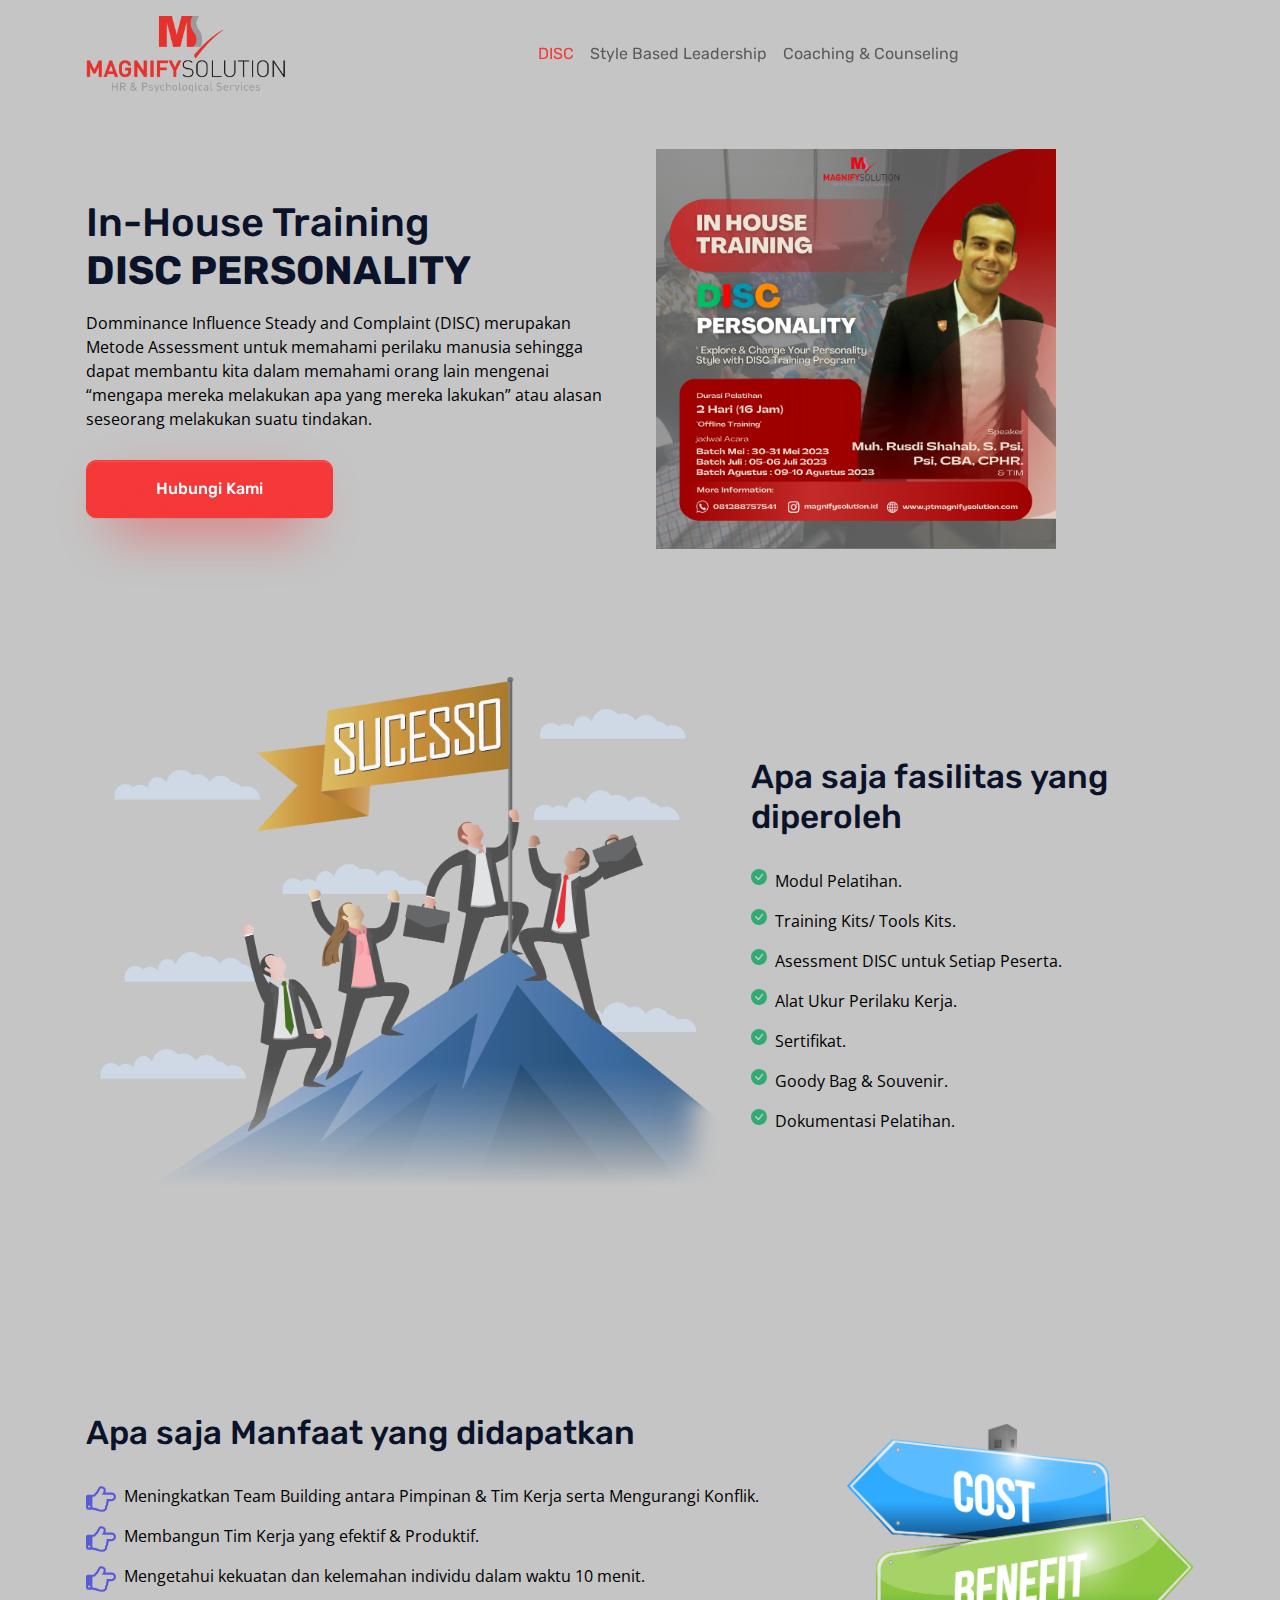
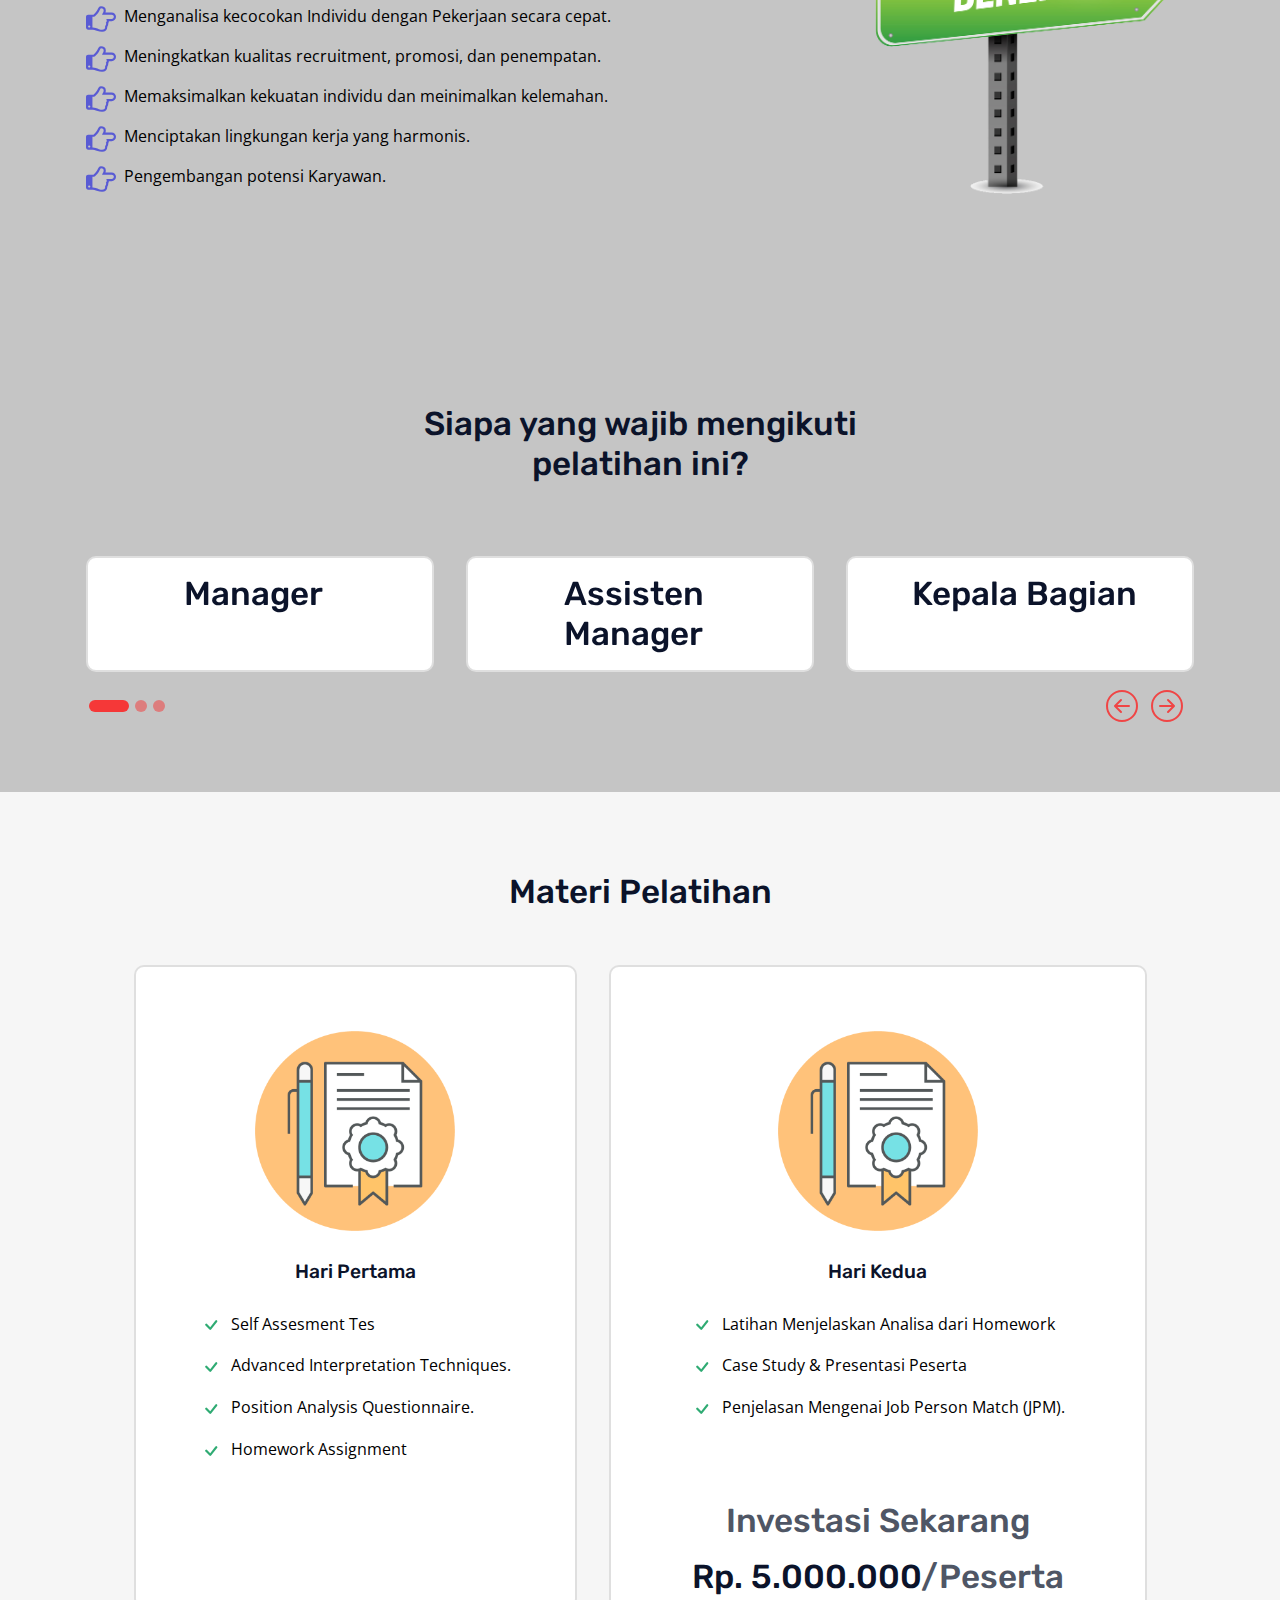
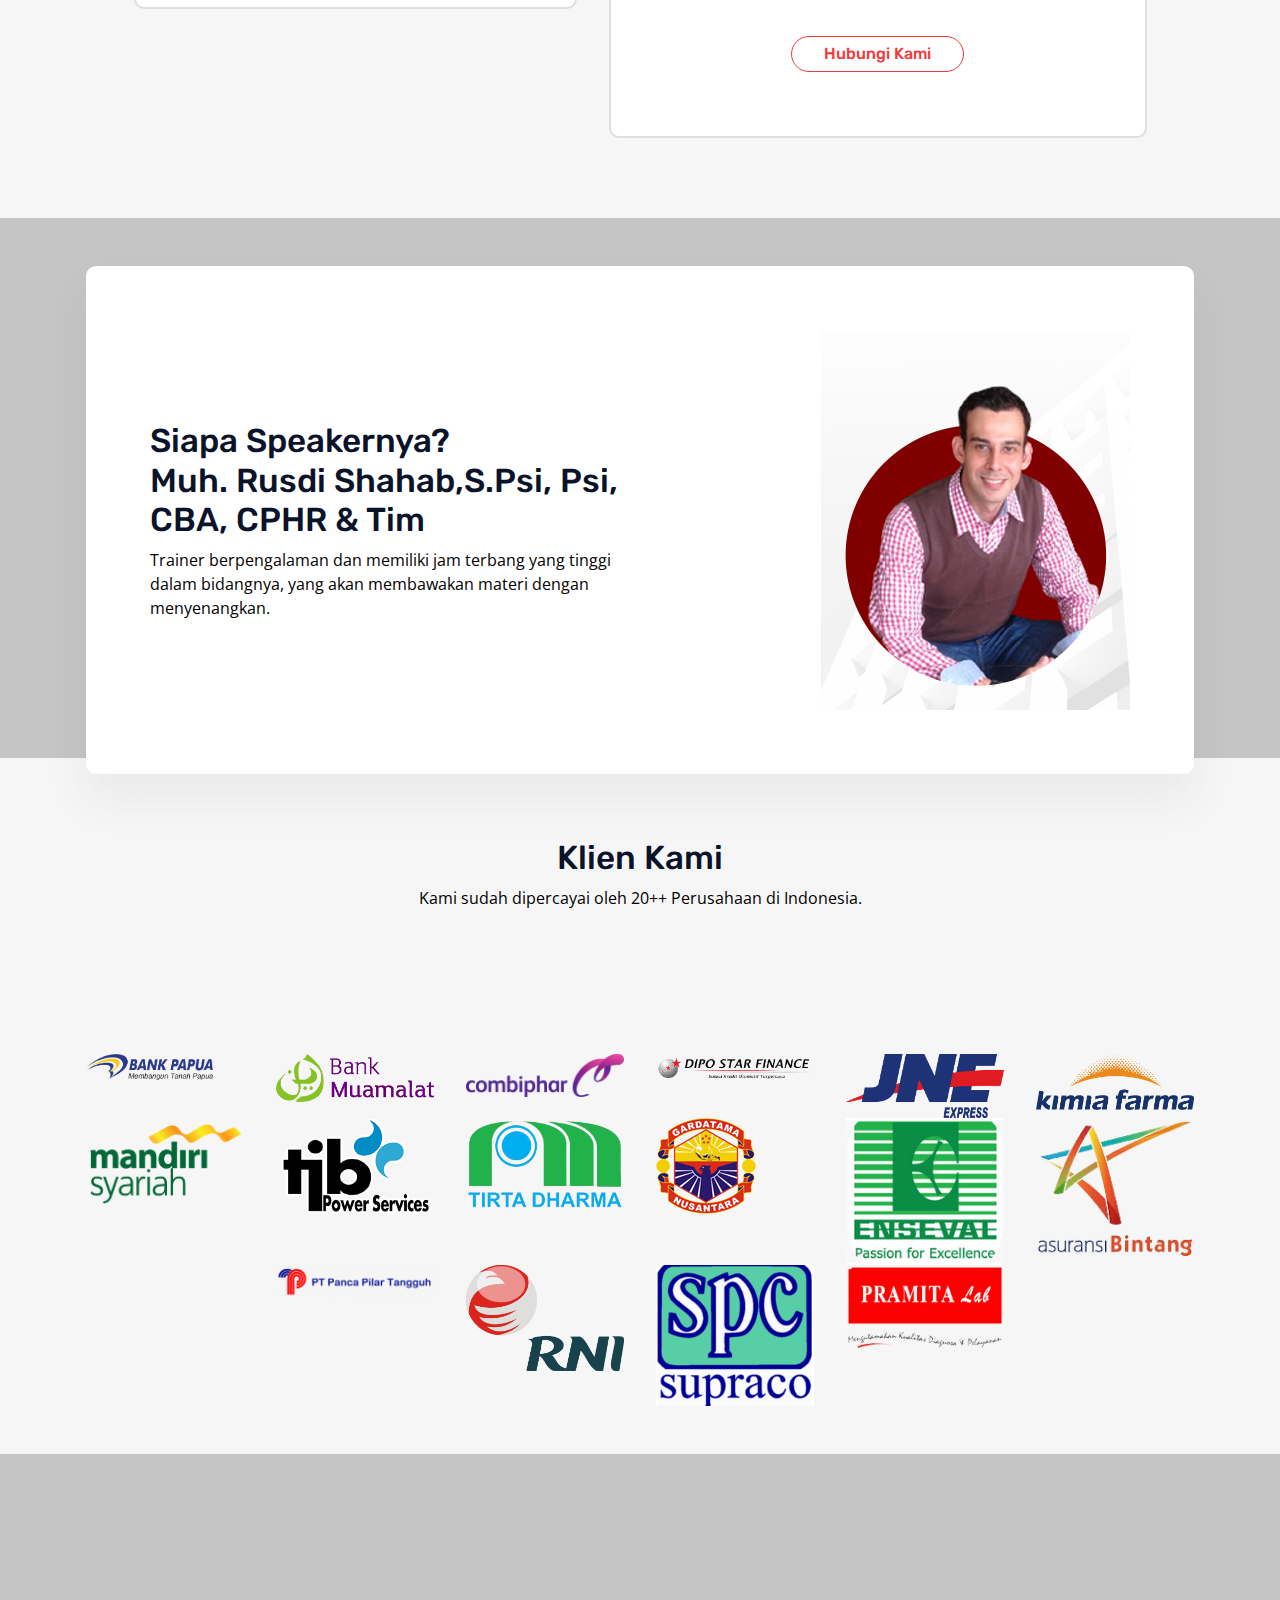
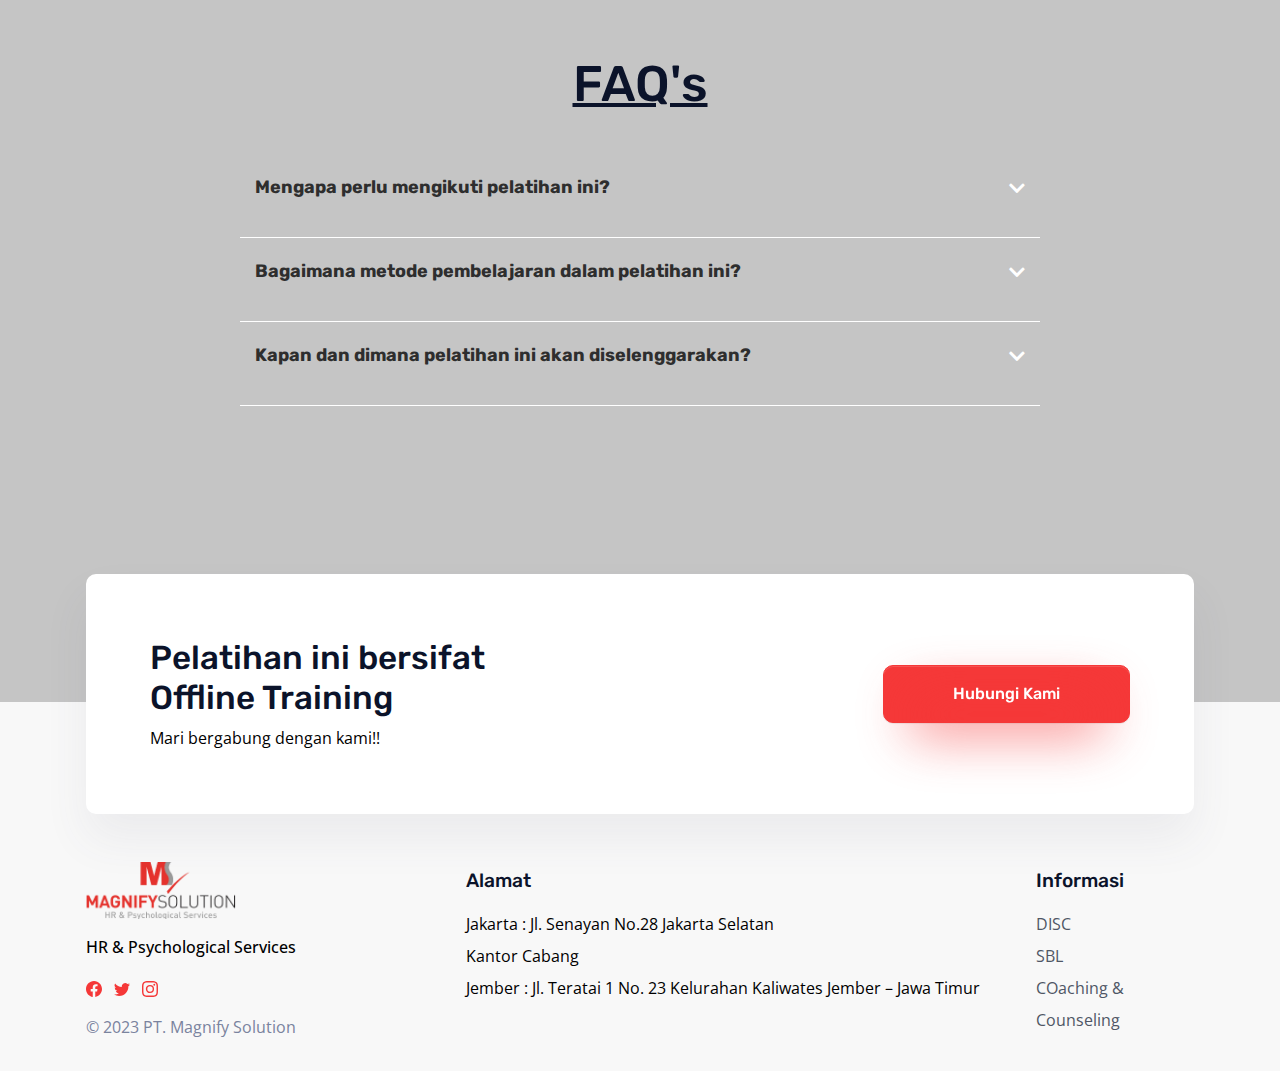
==== commit a6a78dac: "second" ====
--- a/index.html
+++ b/index.html
@@ -476,7 +476,7 @@
               <div class="card-body">
                 <div class="row flex-center">
                   <div class="col-12 col-lg-6 text-lg-start">
-                    <h2>Siapa Speakernya? <br />Muh. Didik Shahab,S.Psi, Psi, CBA, CPHR & Tim</h2>
+                    <h2>Siapa Speakernya? <br />Muh. Rusdi Shahab,S.Psi, Psi, CBA, CPHR & Tim</h2>
                     <p class="mb-lg-0">Trainer berpengalaman dan memiliki jam terbang yang tinggi dalam bidangnya, yang akan membawakan materi dengan menyenangkan.</p>
                   </div>
                   <div class="col-12 col-lg-6 text-lg-end"><img class="img-fluid mb-5 mb-md-0" src="assets/img/gallery/Profil PT MAGNIFY SOLUTION.png" alt="" /></div>
